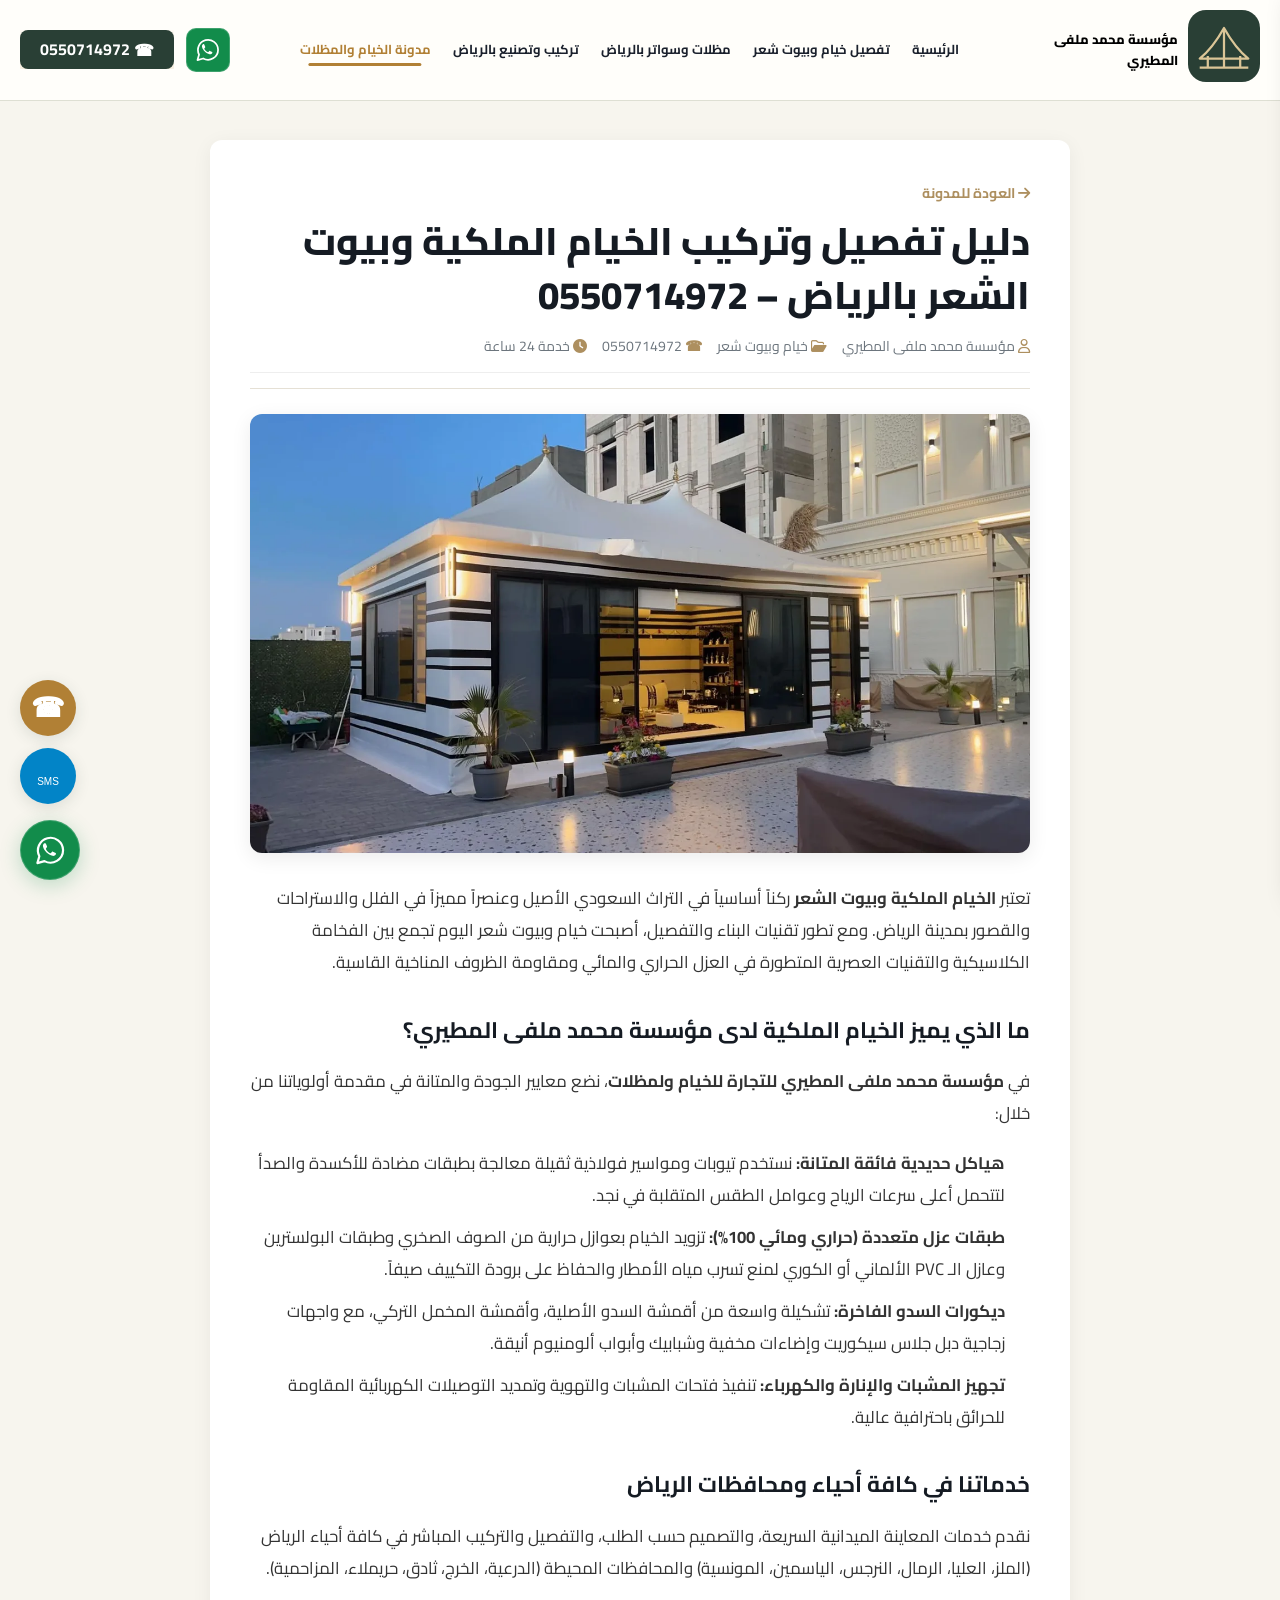
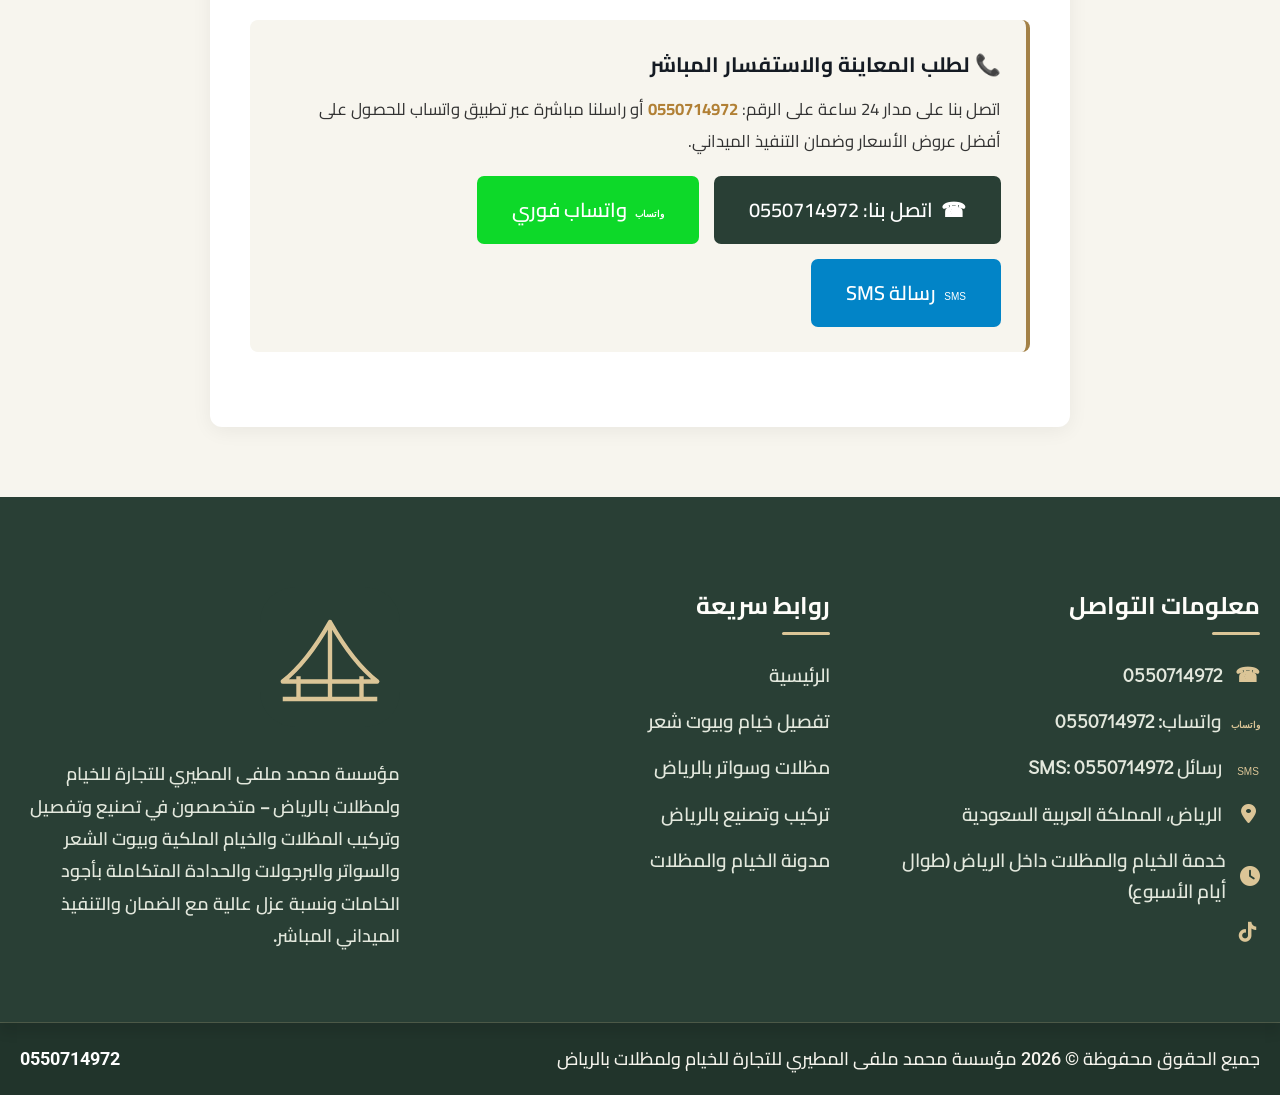
==== blog-details-1.html @ 3ca8d3f5 "Publish redesigned Riyadh tents and awnings website" ====
<!DOCTYPE html>
<html lang="ar" dir="rtl">
<head>
  <meta charset="UTF-8">
  <meta name="viewport" content="width=device-width, initial-scale=1.0">
  <title>دليل تفصيل وتركيب الخيام الملكية وبيوت الشعر بالرياض – 0550714972 – مؤسسة محمد ملفى المطيري</title>
  
  <!-- SEO Meta Tags -->
  <meta name="robots" content="max-image-preview:large, index, follow">
  <meta name="description" content="دليل شامل لتفصيل وتركيب الخيام الملكية وبيوت الشعر بالرياض – 0550714972 – مؤسسة محمد ملفى المطيري. خيام المنازل والفلل والاستراحات بأجود خامات العزل والتنفيذ الميداني مع الضمان.">
  <meta name="keywords" content="تفصيل خيام ملكية الرياض, بيوت شعر بالرياض, خيام منازل وفلل, تركيب خيام الرياض, مؤسسة محمد ملفى المطيري, 0550714972">
  
  <!-- Open Graph -->
  <meta property="og:type" content="article">
  <meta property="og:title" content="دليل تفصيل وتركيب الخيام الملكية وبيوت الشعر بالرياض – 0550714972 – مؤسسة محمد ملفى المطيري">
  <meta property="og:description" content="أحدث تصاميم ومواصفات تفصيل الخيام الملكية وبيوت الشعر التراثية والعصرية بالرياض مع العزل والضمان.">
  <meta property="og:image" content="assets/images/tentImages/image copy.webp">
  
  <!-- Favicon -->
  <link rel="icon" href="assets/images/brand-mark.svg" type="image/svg+xml">
  
  <!-- Stylesheets -->
  <link rel="stylesheet" href="assets/css/style.css">
  <link rel="stylesheet" href="https://cdnjs.cloudflare.com/ajax/libs/font-awesome/6.4.2/css/all.min.css">
  
  <!-- Schema.org BlogPosting -->
  <script type="application/ld+json">
  {
    "@context": "https://schema.org",
    "@type": "BlogPosting",
    "headline": "دليل تفصيل وتركيب الخيام الملكية وبيوت الشعر بالرياض",
    "image": "https://mhn-dedevze.github.io/tent_cousin/assets/images/tentImages/image%20copy.webp",
    "author": {
      "@type": "Organization",
      "name": "مؤسسة محمد ملفى المطيري للتجارة للخيام ولمظلات"
    },
    "publisher": {
      "@type": "Organization",
      "name": "مؤسسة محمد ملفى المطيري للتجارة للخيام ولمظلات",
      "logo": {
        "@type": "ImageObject",
        "url": "https://mhn-dedevze.github.io/tent_cousin/assets/images/brand-mark.svg"
      }
    },
    "description": "دليل شامل لتفصيل وتركيب الخيام الملكية وبيوت الشعر بالرياض مع العزل المائي والحراري وضمان الجودة."
  }
  </script>
  <link rel="stylesheet" href="assets/css/refresh.css?v=footer-contrast-1">
<link rel="stylesheet" href="assets/css/whatsapp.css"></head>
<body>

  <!-- Header -->
  <header class="site-header elementor-element elementor-element-d450217">
    <div class="e-con-boxed">
      <div class="header-inner">
        <div class="elementor-element elementor-element-8672c81 header-logo">
          <div class="elementor-element elementor-element-3f06b0d elementor-widget elementor-widget-image">
            <a href="index.html" aria-label="مؤسسة محمد ملفى المطيري للتجارة للخيام ولمظلات">
              <img src="assets/images/brand-mark.svg" alt="مؤسسة محمد ملفى المطيري للتجارة للخيام ولمظلات" class="brand-logo-img" width="72" height="72" fetchpriority="high">
            </a>
          </div>
        </div>

        <nav class="elementor-element elementor-element-45eab3f header-nav" aria-label="Main Navigation">
          <ul class="nav-menu elementor-nav-menu">
            <li class="nav-item"><a href="index.html" class="elementor-item">الرئيسية</a></li>
            <li class="nav-item"><a href="majalis.html" class="elementor-item">تفصيل خيام وبيوت شعر</a></li>
            <li class="nav-item"><a href="curtains.html" class="elementor-item">مظلات وسواتر بالرياض</a></li>
            <li class="nav-item"><a href="installation.html" class="elementor-item">تركيب وتصنيع بالرياض</a></li>
            <li class="nav-item active"><a href="blog.html" class="elementor-item active">مدونة الخيام والمظلات</a></li>
          </ul>
        </nav>

        <div class="elementor-element elementor-element-feab0bb header-actions"><a class="navbar-whatsapp" href="https://wa.me/966550714972" target="_blank" rel="noopener noreferrer" aria-label="تواصل عبر واتساب" title="واتساب 0550714972"><img src="assets/images/whatsapp.svg" width="28" height="28" alt=""></a>
          <div class="elementor-element elementor-element-6d8615e zoom-pulse-button">
            <a href="tel:0550714972" class="elementor-button header-phone-btn" title="اتصل بنا">
              <span class="elementor-button-icon"><i class="fas fa-phone-alt"></i></span>
              <span class="elementor-button-text">0550714972</span>
            </a>
          </div>
          <button class="mobile-nav-toggle elementor-menu-toggle" aria-label="قائمة التنقل">
            <i class="fas fa-bars"></i>
          </button>
        </div>
      </div>
    </div>
  </header>

  <!-- Mobile Drawer Menu -->
  <div class="mobile-overlay"></div>
  <div class="mobile-drawer-menu">
    <div class="drawer-top">
      <div class="drawer-brand-header">
        <img src="assets/images/brand-mark.svg" alt="مؤسسة محمد ملفى المطيري للتجارة للخيام ولمظلات" class="drawer-logo-img" width="48" height="48" loading="lazy" decoding="async">
        <div class="drawer-brand-info">
          <span class="drawer-brand-title">مؤسسة محمد ملفى المطيري</span>
          <span class="drawer-brand-desc">للخيام والمظلات والسواتر بالرياض</span>
        </div>
      </div>
      <button class="drawer-close-btn" aria-label="إغلاق">&times;</button>
    </div>
    <ul class="mobile-menu-items">
      <li><a href="index.html"><i class="fas fa-home"></i> الرئيسية</a></li>
      <li><a href="majalis.html"><i class="fas fa-campground"></i> تفصيل خيام وبيوت شعر</a></li>
      <li><a href="curtains.html"><i class="fas fa-shield-alt"></i> مظلات وسواتر بالرياض</a></li>
      <li><a href="installation.html"><i class="fas fa-tools"></i> تركيب وتصنيع بالرياض</a></li>
      <li class="active"><a href="blog.html"><i class="fas fa-newspaper"></i> مدونة الخيام والمظلات</a></li>
    </ul>
    <div class="drawer-contact-actions">
      <a href="tel:0550714972" class="elementor-button btn-gold">
        <i class="fas fa-phone-alt"></i> 0550714972
      </a>
      <a href="https://wa.me/966550714972" target="_blank" class="elementor-button btn-green">
        <i class="fab fa-whatsapp"></i> واتساب
      </a>
      <a href="sms:+966550714972" class="elementor-button" style="background:#0284c7; color:#fff; margin-top:8px;">
        <i class="fas fa-sms"></i> رسالة نصية SMS
      </a>
    </div>
  </div>

  <main id="content">
    <article class="section bg-white" style="padding: 40px 0 70px 0;">
      <div class="e-con-boxed">
        <div class="article-container" style="max-width: 860px; margin: 0 auto;">
          
          <header class="article-header" style="margin-bottom: 25px;">
            <div style="margin-bottom: 10px;">
              <a href="blog.html" style="color: #AD8F5F; text-decoration: none; font-weight: 700; font-size: 14px;"><i class="fas fa-arrow-right"></i> العودة للمدونة</a>
            </div>
            <h1 class="article-title" style="font-size: clamp(1.8rem, 3.5vw, 2.4rem); color: #151B23; margin-bottom: 12px; line-height: 1.4;">دليل تفصيل وتركيب الخيام الملكية وبيوت الشعر بالرياض – 0550714972</h1>
            <div class="article-meta" style="color: #6c757d; font-size: 14px; display: flex; flex-wrap: wrap; gap: 15px; border-bottom: 1px solid #eee; padding-bottom: 15px;">
              <span><i class="far fa-user" style="color: #AD8F5F;"></i> مؤسسة محمد ملفى المطيري</span>
              <span><i class="far fa-folder-open" style="color: #AD8F5F;"></i> خيام وبيوت شعر</span>
              <span><i class="fas fa-phone-alt" style="color: #AD8F5F;"></i> <a href="tel:0550714972" style="color: inherit; text-decoration: none;">0550714972</a></span>
              <span><i class="fas fa-clock" style="color: #AD8F5F;"></i> خدمة 24 ساعة</span>
            </div>
          </header>

          <img src="assets/images/tentImages/image copy.webp" alt="تفصيل خيام ملكية وبيوت شعر بالرياض" class="article-featured-img" style="width: 100%; height: auto; max-height: 460px; object-fit: cover; border-radius: 12px; margin-bottom: 30px; box-shadow: 0 5px 20px rgba(0,0,0,0.08);" loading="lazy" decoding="async">

          <div class="article-content" style="font-size: 1.05rem; line-height: 1.9; color: #333;">
            <p>تعتبر <strong>الخيام الملكية وبيوت الشعر</strong> ركناً أساسياً في التراث السعودي الأصيل وعنصراً مميزاً في الفلل والاستراحات والقصور بمدينة الرياض. ومع تطور تقنيات البناء والتفصيل، أصبحت خيام وبيوت شعر اليوم تجمع بين الفخامة الكلاسيكية والتقنيات العصرية المتطورة في العزل الحراري والمائي ومقاومة الظروف المناخية القاسية.</p>

            <h3 style="color: #151B23; font-size: 1.4rem; margin-top: 30px; margin-bottom: 15px; font-weight: 700;">ما الذي يميز الخيام الملكية لدى مؤسسة محمد ملفى المطيري؟</h3>
            <p>في <strong>مؤسسة محمد ملفى المطيري للتجارة للخيام ولمظلات</strong>، نضع معايير الجودة والمتانة في مقدمة أولوياتنا من خلال:</p>
            <ul style="padding-right: 25px; margin-bottom: 25px;">
              <li style="margin-bottom: 10px;"><strong>هياكل حديدية فائقة المتانة:</strong> نستخدم تيوبات ومواسير فولاذية ثقيلة معالجة بطبقات مضادة للأكسدة والصدأ لتتحمل أعلى سرعات الرياح وعوامل الطقس المتقلبة في نجد.</li>
              <li style="margin-bottom: 10px;"><strong>طبقات عزل متعددة (حراري ومائي 100%):</strong> تزويد الخيام بعوازل حرارية من الصوف الصخري وطبقات البولسترين وعازل الـ PVC الألماني أو الكوري لمنع تسرب مياه الأمطار والحفاظ على برودة التكييف صيفاً.</li>
              <li style="margin-bottom: 10px;"><strong>ديكورات السدو الفاخرة:</strong> تشكيلة واسعة من أقمشة السدو الأصلية، وأقمشة المخمل التركي، مع واجهات زجاجية دبل جلاس سيكوريت وإضاءات مخفية وشبابيك وأبواب ألومنيوم أنيقة.</li>
              <li style="margin-bottom: 10px;"><strong>تجهيز المشبات والإنارة والكهرباء:</strong> تنفيذ فتحات المشبات والتهوية وتمديد التوصيلات الكهربائية المقاومة للحرائق باحترافية عالية.</li>
            </ul>

            <h3 style="color: #151B23; font-size: 1.4rem; margin-top: 30px; margin-bottom: 15px; font-weight: 700;">خدماتنا في كافة أحياء ومحافظات الرياض</h3>
            <p>نقدم خدمات المعاينة الميدانية السريعة، والتصميم حسب الطلب، والتفصيل والتركيب المباشر في كافة أحياء الرياض (الملز، العليا، الرمال، النرجس، الياسمين، المونسية) والمحافظات المحيطة (الدرعية، الخرج، ثادق، حريملاء، المزاحمية).</p>

            <!-- CTA Card -->
            <div style="background: var(--color-cream); border-right: 4px solid var(--color-gold); padding: 25px; border-radius: 8px; margin: 35px 0;">
              <h3 style="margin-top: 0; color: #151B23; margin-bottom: 10px; font-size: 1.3rem;">📞 لطلب المعاينة والاستفسار المباشر</h3>
              <p style="margin-bottom: 18px; font-size: 1.05rem;">اتصل بنا على مدار 24 ساعة على الرقم: <strong><a href="tel:0550714972" style="color: #B18035; text-decoration: none;">0550714972</a></strong> أو راسلنا مباشرة عبر تطبيق واتساب للحصول على أفضل عروض الأسعار وضمان التنفيذ الميداني.</p>
              <div class="elementor-buttons-wrap">
                <a href="tel:0550714972" class="elementor-button btn-gold zoom-pulse-button">
                  <i class="fas fa-phone-alt"></i> اتصل بنا: 0550714972
                </a>
                <a href="https://wa.me/966550714972" target="_blank" class="elementor-button btn-green zoom-pulse-button">
                  <i class="fab fa-whatsapp"></i> واتساب فوري
                </a>
                <a href="sms:+966550714972" class="elementor-button" style="background: #0284c7; color: #fff;">
                  <i class="fas fa-sms"></i> رسالة SMS
                </a>
              </div>
            </div>

          </div>

        </div>
      </div>
    </article>
  </main>

  <!-- Footer -->
  <footer class="site-footer elementor-footer">
    <div class="e-con-boxed">
      <div class="footer-3col-inner">
        <div class="footer-col">
          <h3 class="footer-col-title">معلومات التواصل</h3>
          <ul class="footer-icon-list">
            <li class="footer-icon-item">
              <i class="fas fa-phone-alt" style="color: #B18035;"></i>
              <a href="tel:0550714972" style="font-weight: 700; direction: ltr;">0550714972</a>
            </li>
            <li class="footer-icon-item">
              <i class="fab fa-whatsapp" style="color: #0DD929;"></i>
              <a href="https://wa.me/966550714972" target="_blank">واتساب: 0550714972</a>
            </li>
            <li class="footer-icon-item">
              <i class="fas fa-sms" style="color: #0284c7;"></i>
              <a href="sms:+966550714972">رسائل SMS: 0550714972</a>
            </li>
            <li class="footer-icon-item">
              <i class="fas fa-map-marker-alt" style="color: #B18035;"></i>
              <span>الرياض، المملكة العربية السعودية</span>
            </li>
            <li class="footer-icon-item">
              <i class="fas fa-clock" style="color: #B18035;"></i>
              <span>خدمة الخيام والمظلات داخل الرياض (طوال أيام الأسبوع)</span>
            </li>
            <li class="footer-icon-item">
              <i class="fab fa-tiktok" style="color: #FFFFFF;"></i>
              
            </li>
          </ul>
        </div>

        <div class="footer-col">
          <h3 class="footer-col-title">روابط سريعة</h3>
          <ul class="footer-icon-list">
            <li class="footer-icon-item"><a href="index.html">الرئيسية</a></li>
            <li class="footer-icon-item"><a href="majalis.html">تفصيل خيام وبيوت شعر</a></li>
            <li class="footer-icon-item"><a href="curtains.html">مظلات وسواتر بالرياض</a></li>
            <li class="footer-icon-item"><a href="installation.html">تركيب وتصنيع بالرياض</a></li>
            <li class="footer-icon-item"><a href="blog.html">مدونة الخيام والمظلات</a></li>
          </ul>
        </div>

        <div class="footer-col brand-col">
          <div class="footer-logo-box">
            <a href="index.html">
              <img src="assets/images/brand-mark.svg" alt="مؤسسة محمد ملفى المطيري للتجارة للخيام ولمظلات" class="footer-logo-img" width="80" height="80" loading="lazy" decoding="async">
            </a>
          </div>
          <p class="footer-logo-desc">
            مؤسسة محمد ملفى المطيري للتجارة للخيام ولمظلات بالرياض – متخصصون في تصنيع وتفصيل وتركيب المظلات والخيام الملكية وبيوت الشعر والسواتر والبرجولات والحدادة المتكاملة بأجود الخامات ونسبة عزل عالية مع الضمان والتنفيذ الميداني المباشر.
          </p>
        </div>
      </div>
    </div>
  </footer>

  <!-- Gold Sub-Footer Bar -->
  <div class="subfooter-gold-bar">
    <div class="e-con-boxed">
      <div class="subfooter-inner">
        <div>جميع الحقوق محفوظة © 2026 مؤسسة محمد ملفى المطيري للتجارة للخيام ولمظلات بالرياض</div>
        <div><a href="tel:0550714972" style="color: #FFFFFF; font-weight: 700;">0550714972</a></div>
      </div>
    </div>
  </div>

  <!-- Floating Quick Actions -->
  <div class="floating-actions-container">
    
    <a href="tel:0550714972" class="floating-action-btn phone" title="اتصال"><i class="fas fa-phone-alt"></i></a>
    <a href="sms:+966550714972" class="floating-action-btn sms" title="SMS"><i class="fas fa-sms"></i></a>
    
  </div>

  <!-- Main JavaScript -->
  <script src="assets/js/main.js"></script>
<a class="sticky-whatsapp" href="https://wa.me/966550714972" target="_blank" rel="noopener noreferrer" aria-label="تواصل عبر واتساب" title="واتساب 0550714972"><img src="assets/images/whatsapp.svg" width="28" height="28" alt=""></a></body>
</html>
---- assets/css/style.css ----
/* ==========================================================================
   ستائر ومجالس عبدالرحمن - EXACT 1:1 REPLICA OF https://curtainsriyadh.com/
   UNIFIED ELEMENTOR DESIGN SYSTEM & STYLESHEET
   Phone: 0540793568 | WhatsApp: https://wa.me/966540793568
   ========================================================================== */

@import url('https://fonts.googleapis.com/css2?family=Cairo:wght@400;500;600;700;800;900&family=Poppins:wght@400;500;600;700;800&family=Roboto:ital,wght@0,300;0,400;0,500;0,600;0,700;0,900;1,400&family=Roboto+Slab:wght@400;500;600;700&family=Didact+Gothic&family=DM+Sans:wght@500;600;700&display=swap');

:root {
  --color-primary: #151B23;
  --color-dark-navy: #151B23;
  --color-cream: #F6F3EE;
  --color-gold: #AD8F5F;
  --color-gold-btn: #B18035;
  --color-gold-muted: #9E8870;
  --color-whatsapp: #0DD929;
  --color-text-dark: #000000;
  --color-text-body: #2B303A;
  --color-white: #FFFFFF;
  --container-max-width: 1280px;
  --font-main: 'Cairo', 'Roboto', sans-serif;
  --font-heading: 'Cairo', 'Poppins', sans-serif;
}

/* Reset & Base Setup */
*, *::before, *::after {
  box-sizing: border-box;
  margin: 0;
  padding: 0;
}

html {
  scroll-behavior: smooth;
  font-size: 16px;
  -webkit-font-smoothing: antialiased;
  overflow-x: hidden;
}

body {
  font-family: var(--font-main);
  background-color: var(--color-white);
  color: var(--color-text-dark);
  line-height: 1.6;
  direction: rtl;
  text-align: right;
  overflow-x: hidden;
}

img, video {
  max-width: 100%;
  height: auto;
  display: block;
}

a {
  text-decoration: none;
  color: inherit;
  transition: all 0.3s ease;
}

ul, ol {
  list-style: none;
}

button, input, textarea, select {
  font-family: inherit;
  font-size: inherit;
}

/* Container Structure */
.e-con-boxed {
  width: 100%;
  max-width: var(--container-max-width);
  margin-inline: auto;
  padding-inline: 20px;
}

.e-con-inner {
  display: flex;
  width: 100%;
}

/* ==========================================================================
   HEADER & NAVBAR (Exact elementor-element-d450217)
   ========================================================================== */
.site-header,
.elementor-header {
  position: sticky;
  top: 0;
  left: 0;
  right: 0;
  z-index: 1000;
  background-color: #FFFFFF;
  box-shadow: 0px 4px 15px 0px rgba(0, 0, 0, 0.08);
  padding: 10px 0;
  transition: all 0.3s ease;
}

.elementor-element-d450217 .e-con-inner,
.header-inner {
  display: flex;
  align-items: center;
  justify-content: space-between;
  width: 100%;
  gap: 20px;
}

/* Column 1: Logo (elementor-element-8672c81) */
.elementor-element-8672c81,
.header-logo {
  flex: 0 0 auto;
  display: flex;
  align-items: center;
  justify-content: flex-start;
}

.elementor-widget-image a,
.header-logo a {
  display: inline-flex;
  align-items: center;
  justify-content: center;
}

.elementor-widget-image img,
.header-logo img,
.brand-logo-img {
  width: 72px;
  height: 72px;
  max-width: 72px;
  max-height: 72px;
  object-fit: contain;
  border-radius: 50%;
  box-shadow: 0 3px 12px rgba(177, 128, 53, 0.22);
  border: 2px solid #AD8F5F;
  transition: transform 0.3s ease;
}

.header-logo a:hover img,
.elementor-widget-image a:hover img {
  transform: scale(1.05);
}

/* Column 2: Nav Menu (elementor-element-45eab3f) */
.elementor-element-45eab3f,
.header-nav {
  flex: 1 1 auto;
  display: flex;
  justify-content: center;
  align-items: center;
}

.elementor-nav-menu,
.nav-menu {
  display: flex;
  align-items: center;
  justify-content: center;
  gap: 24px;
  list-style: none;
  margin: 0;
  padding: 0;
}

.elementor-item,
.nav-item a {
  font-family: 'Cairo', 'Roboto', sans-serif;
  font-size: 16px;
  font-weight: 700;
  color: #1a202c;
  position: relative;
  padding: 8px 10px;
  display: inline-block;
  white-space: nowrap;
  transition: color 0.25s ease;
  line-height: 1.2;
}

.elementor-item:hover,
.elementor-item.elementor-item-active,
.elementor-item.active,
.nav-item.active a,
.nav-item a:hover {
  color: #B18035;
}

.elementor-item::after,
.nav-item a::after {
  content: '';
  position: absolute;
  bottom: 0px;
  right: 50%;
  transform: translateX(50%);
  width: 0;
  height: 3px;
  background-color: #B18035;
  border-radius: 2px;
  transition: width 0.3s ease;
}

.elementor-item:hover::after,
.elementor-item.elementor-item-active::after,
.elementor-item.active::after,
.nav-item:hover a::after,
.nav-item.active a::after {
  width: 80%;
}

/* Column 3: Button & Toggle (elementor-element-feab0bb) */
.elementor-element-feab0bb,
.header-actions {
  flex: 0 0 auto;
  display: flex;
  justify-content: flex-end;
  align-items: center;
  gap: 12px;
}

.elementor-element-6d8615e .elementor-button,
.header-phone-btn {
  background-color: #B18035;
  font-family: 'Cairo', 'DM Sans', sans-serif;
  font-size: 16px;
  font-weight: 700;
  color: #FFFFFF !important;
  box-shadow: 0px 4px 12px rgba(177, 128, 53, 0.28);
  border-radius: 8px;
  padding: 10px 20px;
  display: inline-flex;
  align-items: center;
  gap: 8px;
  line-height: 1.2;
  border: none;
  cursor: pointer;
  text-decoration: none;
  white-space: nowrap;
  transition: all 0.3s ease;
}

.elementor-element-6d8615e .elementor-button:hover,
.header-phone-btn:hover {
  background-color: #151B23;
  color: #FFFFFF !important;
  transform: translateY(-2px);
  box-shadow: 0px 6px 16px rgba(0, 0, 0, 0.25);
}

.elementor-button-icon {
  display: flex;
  align-items: center;
}

.elementor-button-icon svg,
.elementor-button-icon i {
  width: 16px;
  height: 16px;
  fill: #FFFFFF;
}

.elementor-menu-toggle,
.mobile-nav-toggle {
  display: none;
  background: #B18035;
  border: none;
  color: #FFFFFF;
  font-size: 1.3rem;
  cursor: pointer;
  width: 44px;
  height: 44px;
  border-radius: 6px;
  align-items: center;
  justify-content: center;
  transition: background 0.3s;
}

.elementor-menu-toggle svg {
  width: 24px;
  height: 24px;
  fill: #FFFFFF;
}

.elementor-menu-toggle:hover,
.mobile-nav-toggle:hover {
  background: #151B23;
}

/* Mobile Drawer */
.mobile-overlay {
  position: fixed;
  inset: 0;
  background: rgba(0, 0, 0, 0.65);
  z-index: 1050;
  opacity: 0;
  visibility: hidden;
  backdrop-filter: blur(3px);
  transition: all 0.3s ease;
}

.mobile-overlay.active {
  opacity: 1;
  visibility: visible;
}

.mobile-drawer-menu {
  position: fixed;
  top: 0;
  right: -340px;
  width: 320px;
  max-width: 85vw;
  height: 100vh;
  background: #FFFFFF;
  z-index: 1100;
  padding: 24px 20px;
  display: flex;
  flex-direction: column;
  box-shadow: -5px 0 25px rgba(0,0,0,0.25);
  overflow-y: auto;
  transition: right 0.35s cubic-bezier(0.4, 0, 0.2, 1);
}

.mobile-drawer-menu.active {
  right: 0;
}

.drawer-top {
  display: flex;
  align-items: flex-start;
  justify-content: space-between;
  margin-bottom: 20px;
  padding-bottom: 18px;
  border-bottom: 1px solid #ECEAE4;
}

.drawer-brand-header {
  display: flex;
  align-items: center;
  gap: 12px;
}

.drawer-logo-img {
  width: 60px;
  height: 60px;
  border-radius: 50%;
  border: 2px solid #AD8F5F;
  box-shadow: 0 3px 10px rgba(177, 128, 53, 0.25);
  object-fit: contain;
  flex-shrink: 0;
}

.drawer-brand-info {
  display: flex;
  flex-direction: column;
}

.drawer-brand-title {
  font-size: 1.05rem;
  font-weight: 800;
  color: #151B23;
  line-height: 1.25;
}

.drawer-brand-desc {
  font-size: 0.78rem;
  font-weight: 600;
  color: #B18035;
  margin-top: 2px;
}

.drawer-close-btn {
  background: #F6F3EE;
  border: none;
  width: 34px;
  height: 34px;
  border-radius: 50%;
  font-size: 1.5rem;
  color: #151B23;
  cursor: pointer;
  display: flex;
  align-items: center;
  justify-content: center;
  line-height: 1;
  flex-shrink: 0;
  transition: background 0.2s, color 0.2s;
}

.drawer-close-btn:hover {
  background: #151B23;
  color: #FFFFFF;
}

.mobile-menu-items {
  display: flex;
  flex-direction: column;
  gap: 8px;
  margin-bottom: 25px;
}

.mobile-menu-items li a {
  font-size: 1.05rem;
  font-weight: 700;
  color: #151B23;
  padding: 12px 16px;
  border-radius: 8px;
  display: flex;
  align-items: center;
  gap: 12px;
  transition: all 0.2s ease;
}

.mobile-menu-items li a i {
  color: #B18035;
  font-size: 1.1rem;
  width: 20px;
  text-align: center;
}

.mobile-menu-items li.active a,
.mobile-menu-items li a:hover {
  background-color: #F6F3EE;
  color: #B18035;
}

.mobile-menu-items li.active a i,
.mobile-menu-items li a:hover i {
  color: #B18035;
}

.drawer-contact-actions {
  margin-top: auto;
  padding-top: 15px;
  border-top: 1px solid #ECEAE4;
  display: flex;
  flex-direction: column;
  gap: 10px;
}

.drawer-contact-actions .elementor-button {
  width: 100%;
  padding: 12px;
  font-size: 16px;
  border-radius: 8px;
}

/* ==========================================================================
   BUTTONS & ANIMATIONS (Zoom Pulse & Gold Shine)
   ========================================================================== */
.elementor-button {
  font-family: 'Roboto', 'Cairo', sans-serif;
  font-size: 20px;
  font-weight: 600;
  color: #FFFFFF !important;
  box-shadow: 0px 5px 10px 0px rgba(0, 0, 0, 0.25);
  border-radius: 10px;
  padding: 15px 35px;
  display: inline-flex;
  align-items: center;
  justify-content: center;
  gap: 8px;
  cursor: pointer;
  border: none;
  transition: all 0.3s ease;
  position: relative;
  overflow: hidden;
  text-decoration: none;
}

.btn-gold {
  background-color: #B18035;
}

.btn-gold:hover {
  background-color: #151B23;
  color: #FFFFFF !important;
}

.btn-green {
  background-color: #0DD929;
}

.btn-green:hover {
  background-color: #000000;
  color: #FFFFFF !important;
}

@keyframes zoomPulse {
  0% { transform: scale(1); }
  50% { transform: scale(1.04); }
  100% { transform: scale(1); }
}

@keyframes goldShine {
  0% { left: -80%; }
  100% { left: 180%; }
}

.zoom-pulse-button {
  animation: zoomPulse 1.6s ease-in-out infinite;
  position: relative;
  overflow: hidden;
}

.zoom-pulse-button::before {
  content: "";
  position: absolute;
  top: 0;
  left: -80%;
  width: 35%;
  height: 100%;
  transform: skewX(-25deg);
  background: linear-gradient(
    90deg,
    rgba(255, 255, 255, 0) 0%,
    rgba(255, 236, 170, 0.15) 20%,
    rgba(255, 255, 255, 0.75) 50%,
    rgba(255, 215, 120, 0.25) 80%,
    rgba(255, 255, 255, 0) 100%
  );
  animation: goldShine 3s linear infinite;
  pointer-events: none;
}

/* ==========================================================================
   HERO KEN-BURNS SLIDER (elementor-element-610f7b9)
   ========================================================================== */
.hero-slider-section {
  position: relative;
  width: 100%;
  height: 77vh;
  min-height: 520px;
  overflow: hidden;
  background-color: #000000;
}

.hero-slide {
  position: absolute;
  inset: 0;
  opacity: 0;
  visibility: hidden;
  transition: opacity 1.5s cubic-bezier(0.4, 0, 0.2, 1), visibility 1.5s;
  display: flex;
  align-items: center;
  justify-content: center;
}

.hero-slide.active {
  opacity: 1;
  visibility: visible;
  z-index: 2;
}

.hero-slide-bg {
  position: absolute;
  inset: 0;
  background-size: cover;
  background-position: center center;
  background-repeat: no-repeat;
  transform: scale(1);
  transition: transform 7s ease-out;
}

.hero-slide.active .hero-slide-bg {
  transform: scale(1.12);
}

.hero-overlay {
  position: absolute;
  inset: 0;
  background-color: rgba(0, 0, 0, 0.5);
  z-index: 1;
}

.hero-content-wrap {
  position: relative;
  z-index: 3;
  width: 100%;
  max-width: var(--container-max-width);
  margin-inline: auto;
  padding-inline: 20px;
  display: flex;
  justify-content: flex-end;
}

.hero-slide-contents {
  max-width: 65%;
  text-align: right;
  color: #FFFFFF;
}

.hero-slide-title {
  font-family: 'Roboto', 'Cairo', sans-serif;
  font-size: 46px;
  font-weight: 600;
  line-height: 1.25;
  color: #FFFFFF;
  margin-bottom: 12px;
}

.hero-slide-desc {
  font-family: 'Roboto Slab', 'Cairo', sans-serif;
  font-size: 22px;
  font-weight: 400;
  color: #FFFFFF;
  margin-bottom: 24px;
}

.slider-arrow-btn {
  position: absolute;
  top: 50%;
  transform: translateY(-50%);
  z-index: 10;
  background: rgba(0, 0, 0, 0.35);
  border: none;
  color: #B18035;
  font-size: 1.8rem;
  width: 48px;
  height: 48px;
  border-radius: 50%;
  display: flex;
  align-items: center;
  justify-content: center;
  cursor: pointer;
  transition: all 0.3s;
}

.slider-arrow-btn:hover {
  background: #B18035;
  color: #FFFFFF;
}

.slider-arrow-btn.prev { right: 20px; }
.slider-arrow-btn.next { left: 20px; }

.slider-pagination {
  position: absolute;
  bottom: 25px;
  left: 50%;
  transform: translateX(-50%);
  z-index: 10;
  display: flex;
  gap: 10px;
}

.slider-dot {
  width: 12px;
  height: 12px;
  border-radius: 50%;
  background-color: #FFFFFF;
  cursor: pointer;
  transition: all 0.3s;
}

.slider-dot.active {
  background-color: #B18035;
  width: 28px;
  border-radius: 8px;
}

/* ==========================================================================
   FEATURE ROWS (White & Cream Sections)
   ========================================================================== */
.section-feature-row {
  padding: 70px 0;
  width: 100%;
}

.section-feature-row.bg-white { background-color: #FFFFFF; }
.section-feature-row.bg-cream { background-color: #F6F3EE; }

.section-feature-row .e-con-inner {
  display: flex;
  align-items: center;
  gap: 40px;
}

.section-feature-row.row-reverse .e-con-inner {
  flex-direction: row-reverse;
}

.feature-media-box {
  flex: 0 0 48%;
  min-height: 52vh;
  border-style: solid;
  border-width: 7px;
  border-color: #151B23;
  border-radius: 18px;
  box-shadow: 0px 5px 10px 0px rgba(0, 0, 0, 0.32);
  background-position: center center;
  background-repeat: no-repeat;
  background-size: cover;
}

.border-gold { border-color: #AD8F5F; border-width: 10px; border-radius: 15px; }
.border-gold-muted { border-color: #9E8870; }

.feature-text-box {
  flex: 0 0 48%;
  display: flex;
  flex-direction: column;
  justify-content: center;
}

.feature-text-box h2.elementor-heading-title {
  font-family: 'Poppins', 'Cairo', sans-serif;
  font-size: 39px;
  font-weight: 600;
  color: #000000;
  line-height: 1.3;
  margin-bottom: 8px;
}

.elementor-divider {
  text-align: right;
  padding: 4px 0 12px 0;
}

.elementor-divider-separator {
  display: inline-block;
  width: 18%;
  height: 2px;
  background-color: #151B23;
}

.divider-gold .elementor-divider-separator {
  background-color: #AD8F5F;
}

.feature-text-box .elementor-widget-text-editor p {
  font-family: 'Roboto', 'Cairo', sans-serif;
  font-size: 24px;
  font-weight: 500;
  line-height: 1.4em;
  color: #000000;
  margin-bottom: 25px;
}

.elementor-buttons-wrap {
  display: flex;
  gap: 15px;
  flex-wrap: wrap;
}

/* ==========================================================================
   DARK 3-CARD GRIDS (elementor-element with #151B23)
   ========================================================================== */
.dark-grid-section {
  background-color: #151B23;
  padding: 70px 0;
  width: 100%;
}

.dark-cards-grid {
  display: grid;
  grid-template-columns: repeat(3, 1fr);
  gap: 23px;
  width: 100%;
}

.dark-card-item {
  background-color: #FFFFFF;
  border: 4px solid #F6F3EE;
  border-radius: 3px;
  box-shadow: 0px 5px 10px 0px rgba(0, 0, 0, 0.31);
  display: flex;
  flex-direction: column;
  overflow: hidden;
}

.dark-card-img {
  min-height: 37vh;
  background-position: center center;
  background-repeat: no-repeat;
  background-size: cover;
  border-radius: 10px 10px 0px 0px;
  box-shadow: 0px 0px 10px 0px rgba(0, 0, 0, 0.5);
}

.dark-card-content {
  padding: 16px 14px 20px 14px;
  text-align: right;
}

.dark-card-title {
  font-family: 'Roboto', 'Cairo', sans-serif;
  font-size: 30px;
  font-weight: 600;
  color: #9E8870;
  margin-bottom: 8px;
}

.dark-card-title a {
  color: #9E8870;
}

.dark-card-title a:hover {
  color: #000000;
}

.dark-card-desc {
  font-family: 'Roboto', 'Cairo', sans-serif;
  font-size: 22px;
  font-weight: 500;
  line-height: 1.4em;
  color: #000000;
}

/* ==========================================================================
   CONTACT FORM SECTION (elementor-element-c62f07a)
   ========================================================================== */
.contact-container-box {
  background-color: #F6F3EE;
  padding: 70px 0;
}

.contact-container-box .e-con-inner {
  display: flex;
  align-items: center;
  gap: 48px;
}

.contact-media-box {
  flex: 0 0 49%;
  min-height: 60vh;
  border: 10px solid #151B23;
  border-radius: 25px;
  background-position: center center;
  background-repeat: no-repeat;
  background-size: cover;
  box-shadow: 0px 5px 15px rgba(0,0,0,0.2);
}

.contact-form-wrapper {
  flex: 0 0 48%;
  background: #FFFFFF;
  border: 3px solid #151B23;
  border-radius: 14px;
  padding: 35px 30px;
  box-shadow: 0px 8px 25px rgba(0,0,0,0.08);
}

.form-field-group {
  margin-bottom: 16px;
}

.form-field-group label {
  display: block;
  font-size: 1.05rem;
  font-weight: 600;
  color: #151B23;
  margin-bottom: 6px;
}

.form-control {
  width: 100%;
  padding: 12px 14px;
  background-color: #FFFFFF;
  border: 3px solid #151B23;
  border-radius: 9px;
  font-size: 1.05rem;
  color: #000000;
  outline: none;
  transition: border-color 0.3s;
}

.form-control:focus {
  border-color: #B18035;
}

.btn-submit {
  width: 100%;
  background-color: #151B23;
  color: #FFFFFF;
  border: none;
  padding: 15px;
  border-radius: 9px;
  font-size: 1.2rem;
  font-weight: 700;
  cursor: pointer;
  transition: background 0.3s;
}

.btn-submit:hover {
  background-color: #B18035;
}

/* ==========================================================================
   VIDEOS SECTION (elementor-element-cfe115c & 46816b1)
   ========================================================================== */
.videos-section {
  background-color: #F6F3EE;
  padding: 60px 0 70px 0;
  text-align: center;
}

.videos-main-heading {
  font-family: 'Roboto', 'Cairo', sans-serif;
  font-size: 51px;
  font-weight: 600;
  color: #B18035;
  margin-bottom: 35px;
}

.videos-grid-2col {
  display: grid;
  grid-template-columns: repeat(2, 1fr);
  gap: 30px;
}

.video-box video {
  width: 100%;
  height: 380px;
  object-fit: cover;
  border-radius: 12px;
  box-shadow: 0px 6px 20px rgba(0,0,0,0.15);
  background: #000000;
}

/* ==========================================================================
   GALLERY SECTION ON DARK NAVY (elementor-element-0f7e753)
   ========================================================================== */
.gallery-section-dark {
  background-color: #151B23;
  padding: 70px 0;
}

.gallery-grid-15 {
  display: grid;
  grid-template-columns: repeat(3, 1fr);
  gap: 20px;
}

.gallery-item {
  position: relative;
  overflow: hidden;
  height: 400px;
  border: 5px solid #F6F3EE;
  border-radius: 43px;
  box-shadow: 0 4px 10px rgba(0, 0, 0, 0.2);
  cursor: pointer;
}

.gallery-item img {
  width: 100%;
  height: 100%;
  object-fit: cover;
  transition: transform 0.5s ease;
}

.gallery-item:hover img {
  transform: scale(1.08);
}

.gallery-item-hover-icon {
  position: absolute;
  inset: 0;
  background: rgba(0, 0, 0, 0.45);
  display: flex;
  align-items: center;
  justify-content: center;
  opacity: 0;
  transition: opacity 0.3s ease;
  color: #FFFFFF;
  font-size: 2.2rem;
}

.gallery-item:hover .gallery-item-hover-icon {
  opacity: 1;
}

/* ==========================================================================
   BLOG ARCHIVE & CARDS (elementor-element-e9cdcc5)
   ========================================================================== */
.blog-posts-section {
  padding: 70px 0;
  background-color: #FFFFFF;
}

.blog-cards-grid {
  display: flex;
  flex-direction: column;
  gap: 30px;
}

.blog-post-card {
  display: flex;
  background: #FFFFFF;
  border: 1px solid #ECEAE4;
  border-radius: 10px;
  overflow: hidden;
  box-shadow: 0 4px 15px rgba(0,0,0,0.06);
}

.blog-post-card img {
  width: 45%;
  min-height: 280px;
  object-fit: cover;
}

.blog-post-content {
  width: 55%;
  padding: 30px;
  display: flex;
  flex-direction: column;
  justify-content: center;
  text-align: right;
}

.blog-post-title {
  font-size: 1.6rem;
  font-weight: 700;
  color: #000000;
  margin-bottom: 12px;
}

.blog-post-title a:hover {
  color: #B18035;
}

.blog-post-excerpt {
  font-size: 1.05rem;
  line-height: 1.8;
  color: #555555;
}

/* ==========================================================================
   SINGLE ARTICLE VIEW & BREADCRUMBS
   ========================================================================== */
.breadcrumbs {
  background-color: #F6F3EE;
  padding: 16px 0;
  border-bottom: 1px solid #E5E0D5;
}

.breadcrumbs-list {
  display: flex;
  align-items: center;
  gap: 8px;
  font-size: 0.95rem;
}

.breadcrumbs-item a {
  color: #151B23;
  font-weight: 600;
}

.breadcrumbs-item a:hover {
  color: #B18035;
}

.article-container {
  max-width: 900px;
  margin: 0 auto;
  background: #FFFFFF;
  padding: 40px;
  border-radius: 12px;
  box-shadow: 0 4px 20px rgba(0,0,0,0.06);
}

.article-header {
  margin-bottom: 25px;
  padding-bottom: 15px;
  border-bottom: 1px solid #E5E0D5;
}

.article-title {
  font-size: 2.2rem;
  font-weight: 800;
  color: #151B23;
  margin-bottom: 10px;
}

.article-meta {
  display: flex;
  gap: 18px;
  font-size: 0.95rem;
  color: #777;
}

.article-featured-img {
  width: 100%;
  max-height: 460px;
  object-fit: cover;
  border-radius: 8px;
  margin-bottom: 25px;
}

.article-content {
  font-size: 1.15rem;
  line-height: 1.9;
  color: #2D3748;
}

.article-content p {
  margin-bottom: 18px;
}

/* ==========================================================================
   FOOTER (Container a24b7ce & 33a3879)
   ========================================================================== */
.site-footer,
.elementor-footer,
.elementor-footer-main,
.elementor-element-a24b7ce {
  background-color: #FFFFFF !important;
  box-shadow: 0px 12px 10px 0px rgba(0, 0, 0, 0.08);
  padding: 90px 0 70px 0 !important;
  position: relative;
  width: 100%;
}

.footer-3col-inner {
  display: flex;
  justify-content: space-between;
  align-items: flex-start;
  gap: 50px;
  width: 100%;
}

.footer-col {
  flex: 1 1 30%;
  display: flex;
  flex-direction: column;
}

.footer-col-title {
  font-family: 'Cairo', 'Poppins', sans-serif;
  font-size: 24px;
  font-weight: 700;
  color: #000000;
  margin-bottom: 24px;
  position: relative;
  padding-bottom: 10px;
}

.footer-col-title::after {
  content: '';
  position: absolute;
  bottom: 0;
  right: 0;
  width: 48px;
  height: 3px;
  background-color: #B18035;
  border-radius: 2px;
}

.footer-icon-list {
  display: flex;
  flex-direction: column;
  gap: 16px;
}

.footer-icon-item {
  display: flex;
  align-items: center;
  gap: 14px;
  font-family: 'Didact Gothic', 'Cairo', sans-serif;
  font-size: 19px;
  font-weight: 600;
  color: #000000;
}

.footer-icon-item i {
  color: #B18035;
  font-size: 1.25rem;
  width: 24px;
  text-align: center;
}

.footer-icon-item a {
  color: #000000;
  transition: color 0.3s;
}

.footer-icon-item a:hover {
  color: #B18035;
}

.footer-logo-box {
  margin-bottom: 22px;
}

.footer-logo-img {
  width: 140px;
  height: 140px;
  max-width: 150px;
  max-height: 150px;
  object-fit: contain;
  border-radius: 50%;
  border: 3px solid #AD8F5F;
  box-shadow: 0 4px 15px rgba(177, 128, 53, 0.28);
  transition: transform 0.3s ease;
}

.footer-logo-box a:hover .footer-logo-img {
  transform: scale(1.05);
}

.footer-logo-desc {
  font-family: 'Didact Gothic', 'Cairo', sans-serif;
  font-size: 18px;
  font-weight: 600;
  color: #2B303A;
  line-height: 1.8;
  margin-top: 8px;
}

/* Gold Sub-Footer Bar (33a3879) */
.subfooter-gold-bar {
  background-color: #B18035;
  padding: 22px 0;
  color: #FFFFFF;
}

.subfooter-inner {
  display: flex;
  justify-content: space-between;
  align-items: center;
  font-family: 'Roboto', 'Cairo', sans-serif;
  font-size: 18px;
  font-weight: 500;
}

/* ==========================================================================
   FLOATING QUICK ACTIONS & LIGHTBOX MODAL
   ========================================================================== */
.floating-actions-container {
  position: fixed;
  bottom: 25px;
  left: 20px;
  display: flex;
  flex-direction: column;
  gap: 12px;
  z-index: 999;
}

.floating-action-btn {
  width: 56px;
  height: 56px;
  border-radius: 50%;
  display: flex;
  align-items: center;
  justify-content: center;
  color: #FFFFFF !important;
  font-size: 1.7rem;
  box-shadow: 0 6px 20px rgba(0, 0, 0, 0.28);
  transition: transform 0.25s ease;
}

.floating-action-btn:hover {
  transform: scale(1.1);
}

.floating-action-btn.whatsapp { background-color: #0DD929; }
.floating-action-btn.phone { background-color: #B18035; }

.lightbox-preview-modal {
  display: none;
  position: fixed;
  inset: 0;
  background: rgba(0, 0, 0, 0.92);
  z-index: 2000;
  align-items: center;
  justify-content: center;
  padding: 20px;
}

.lightbox-preview-modal.active {
  display: flex;
}

.lightbox-preview-modal img {
  max-width: 92vw;
  max-height: 86vh;
  object-fit: contain;
  border-radius: 8px;
  box-shadow: 0 10px 40px rgba(0, 0, 0, 0.5);
  animation: modalZoomIn 0.35s cubic-bezier(0.34, 1.56, 0.64, 1);
}

@keyframes modalZoomIn {
  from {
    transform: scale(0.8);
    opacity: 0;
  }
  to {
    transform: scale(1);
    opacity: 1;
  }
}

.lightbox-close-icon {
  position: absolute;
  top: 20px;
  right: 25px;
  font-size: 2.4rem;
  color: #FFFFFF;
  cursor: pointer;
  transition: transform 0.25s ease, color 0.25s ease;
}

.lightbox-close-icon:hover {
  transform: scale(1.2) rotate(90deg);
  color: #B18035;
}

/* ==========================================================================
   ADVANCED MULTI-TYPE ANIMATIONS SUITE (Images & Typography)
   ========================================================================== */

/* --- 1. Base Reveal Utility --- */
.reveal-on-scroll {
  opacity: 0;
  will-change: opacity, transform, filter;
}

/* --- 2. Image Animation Types --- */

/* Type A: Fade Up with Micro-Scale */
.anim-fade-up {
  opacity: 0;
  transform: translateY(35px) scale(0.96);
  transition: opacity 0.85s cubic-bezier(0.16, 1, 0.3, 1),
              transform 0.85s cubic-bezier(0.16, 1, 0.3, 1),
              box-shadow 0.5s ease;
}
.anim-fade-up.revealed {
  opacity: 1;
  transform: translateY(0) scale(1);
}

/* Type B: Slide & Fade from Right (RTL Inflow) */
.anim-fade-right {
  opacity: 0;
  transform: translateX(40px) scale(0.97);
  transition: opacity 0.9s cubic-bezier(0.16, 1, 0.3, 1),
              transform 0.9s cubic-bezier(0.16, 1, 0.3, 1),
              box-shadow 0.5s ease;
}
.anim-fade-right.revealed {
  opacity: 1;
  transform: translateX(0) scale(1);
}

/* Type C: Slide & Fade from Left */
.anim-fade-left {
  opacity: 0;
  transform: translateX(-40px) scale(0.97);
  transition: opacity 0.9s cubic-bezier(0.16, 1, 0.3, 1),
              transform 0.9s cubic-bezier(0.16, 1, 0.3, 1),
              box-shadow 0.5s ease;
}
.anim-fade-left.revealed {
  opacity: 1;
  transform: translateX(0) scale(1);
}

/* Type D: 3D Perspective Tilt & Zoom */
.anim-zoom-3d {
  opacity: 0;
  transform: perspective(1000px) rotateX(12deg) scale(0.92);
  transition: opacity 0.85s cubic-bezier(0.16, 1, 0.3, 1),
              transform 0.85s cubic-bezier(0.16, 1, 0.3, 1),
              box-shadow 0.5s ease,
              border-color 0.4s ease;
}
.anim-zoom-3d.revealed {
  opacity: 1;
  transform: perspective(1000px) rotateX(0deg) scale(1);
}

/* Type E: Golden Halo Pulse Glow (Logos & Badges) */
@keyframes goldHaloPulse {
  0%, 100% {
    box-shadow: 0 0 0 0 rgba(177, 128, 53, 0.4);
  }
  50% {
    box-shadow: 0 0 25px 8px rgba(177, 128, 53, 0.3);
  }
}

.anim-halo-pulse {
  animation: goldHaloPulse 4.5s infinite ease-in-out;
}

/* --- 3. Text Animation Types --- */

/* Text Type 1: Title Focus & Unfurl (Blur to Crisp Heading) */
.anim-text-reveal {
  opacity: 0;
  transform: translateY(22px);
  filter: blur(6px);
  transition: opacity 0.8s cubic-bezier(0.16, 1, 0.3, 1),
              transform 0.8s cubic-bezier(0.16, 1, 0.3, 1),
              filter 0.8s cubic-bezier(0.16, 1, 0.3, 1);
  will-change: opacity, transform, filter;
}
.anim-text-reveal.revealed {
  opacity: 1;
  transform: translateY(0);
  filter: blur(0);
}

/* Text Type 2: Paragraph & Subtitle Smooth Slide Up */
.anim-text-fade-up {
  opacity: 0;
  transform: translateY(18px);
  transition: opacity 0.75s cubic-bezier(0.16, 1, 0.3, 1),
              transform 0.75s cubic-bezier(0.16, 1, 0.3, 1);
  will-change: opacity, transform;
}
.anim-text-fade-up.revealed {
  opacity: 1;
  transform: translateY(0);
}

/* Text Type 3: Dynamic Expanding Section Divider */
.anim-divider-expand .elementor-divider-separator {
  width: 0% !important;
  transition: width 0.9s cubic-bezier(0.16, 1, 0.3, 1) 0.15s;
}
.anim-divider-expand.revealed .elementor-divider-separator {
  width: 25% !important;
}

/* Text Type 4: Metallic Gold Text Shimmer */
@keyframes goldTextShimmer {
  0% { background-position: -200% 0; }
  100% { background-position: 200% 0; }
}

.anim-gold-shimmer {
  background: linear-gradient(
    90deg,
    #B18035 0%,
    #FFE5A3 25%,
    #B18035 50%,
    #D4AF37 75%,
    #B18035 100%
  );
  background-size: 200% auto;
  color: transparent !important;
  -webkit-background-clip: text;
  background-clip: text;
  animation: goldTextShimmer 6s linear infinite;
  display: inline-block;
}

/* Text Type 5: Soft Micro-Bounce on Icons */
@keyframes iconBounceSoft {
  0%, 100% { transform: translateY(0) scale(1); }
  50% { transform: translateY(-4px) scale(1.1); }
}

.footer-icon-item:hover i,
.mobile-menu-items li a:hover i,
.elementor-button:hover i {
  animation: iconBounceSoft 0.75s ease infinite;
}

/* --- 4. Interactive Micro-Interactions & Hover Animations --- */

/* Feature & Contact Media Box Hover */
.feature-media-box,
.contact-media-box {
  position: relative;
  overflow: hidden;
  transition: transform 0.5s cubic-bezier(0.2, 0.8, 0.2, 1),
              box-shadow 0.5s cubic-bezier(0.2, 0.8, 0.2, 1),
              border-color 0.4s ease;
  will-change: transform, box-shadow;
}

.feature-media-box:hover {
  transform: translateY(-8px) scale(1.02) perspective(1000px) rotateX(1.5deg);
  box-shadow: 0px 18px 36px 0px rgba(0, 0, 0, 0.45);
}

.contact-media-box:hover {
  transform: translateY(-8px) scale(1.02) perspective(1000px) rotateX(1.5deg);
  box-shadow: 0px 18px 36px 0px rgba(0, 0, 0, 0.45);
}

/* Shimmer Light Beam Sweep on Hover */
.feature-media-box::before,
.contact-media-box::before,
.gallery-item::before {
  content: '';
  position: absolute;
  top: 0;
  left: -130%;
  width: 60%;
  height: 100%;
  background: linear-gradient(
    90deg,
    rgba(255, 255, 255, 0) 0%,
    rgba(255, 255, 255, 0.32) 50%,
    rgba(255, 255, 255, 0) 100%
  );
  transform: skewX(-25deg);
  z-index: 4;
  pointer-events: none;
  transition: left 0.85s ease;
}

.feature-media-box:hover::before,
.contact-media-box:hover::before,
.gallery-item:hover::before {
  left: 160%;
}

/* Dark Card Items & Images */
.dark-card-item {
  transition: transform 0.45s cubic-bezier(0.2, 0.8, 0.2, 1),
              box-shadow 0.45s cubic-bezier(0.2, 0.8, 0.2, 1),
              border-color 0.4s ease;
  will-change: transform, box-shadow;
}

.dark-card-item:hover {
  transform: translateY(-9px) scale(1.015);
  box-shadow: 0px 16px 32px 0px rgba(0, 0, 0, 0.52);
  border-color: #AD8F5F;
}

.dark-card-img {
  transition: transform 0.65s cubic-bezier(0.2, 0.8, 0.2, 1),
              filter 0.45s ease;
}

.dark-card-item:hover .dark-card-img {
  transform: scale(1.07);
  filter: brightness(1.08) contrast(1.02);
}

/* Gallery 15-Grid Items & Zoom */
.gallery-item {
  position: relative;
  overflow: hidden;
  transition: transform 0.45s cubic-bezier(0.2, 0.8, 0.2, 1),
              box-shadow 0.45s cubic-bezier(0.2, 0.8, 0.2, 1),
              border-color 0.4s ease;
  will-change: transform, box-shadow;
}

.gallery-item:hover {
  transform: translateY(-6px) scale(1.01);
  box-shadow: 0 14px 30px rgba(0, 0, 0, 0.42);
  border-color: #AD8F5F;
}

.gallery-item img {
  transition: transform 0.7s cubic-bezier(0.2, 0.8, 0.2, 1),
              filter 0.5s ease;
  will-change: transform;
}

.gallery-item:hover img {
  transform: scale(1.12);
  filter: brightness(1.08) contrast(1.02);
}

.gallery-item-hover-icon i {
  transition: transform 0.4s cubic-bezier(0.34, 1.56, 0.64, 1);
  transform: scale(0.8) rotate(-15deg);
}

.gallery-item:hover .gallery-item-hover-icon i {
  transform: scale(1.18) rotate(0deg);
}

/* Blog Post Cards & Images */
.blog-post-card {
  transition: transform 0.4s cubic-bezier(0.2, 0.8, 0.2, 1),
              box-shadow 0.4s cubic-bezier(0.2, 0.8, 0.2, 1),
              border-color 0.35s ease;
  will-change: transform, box-shadow;
}

.blog-post-card:hover {
  transform: translateY(-6px);
  box-shadow: 0 14px 30px rgba(0, 0, 0, 0.12);
  border-color: #AD8F5F;
}

.blog-post-card img {
  transition: transform 0.65s cubic-bezier(0.2, 0.8, 0.2, 1),
              filter 0.45s ease;
}

.blog-post-card:hover img {
  transform: scale(1.06);
}

/* Article Featured & Content Images */
.article-featured-img,
.content-media-box img {
  transition: transform 0.55s cubic-bezier(0.2, 0.8, 0.2, 1),
              box-shadow 0.5s ease,
              filter 0.4s ease;
}

.article-featured-img:hover,
.content-media-box img:hover {
  transform: scale(1.025);
  box-shadow: 0 14px 32px rgba(0, 0, 0, 0.18);
}

/* Logos Ambient Animations */
@keyframes ambientEmblemFloat {
  0%, 100% { transform: translateY(0); }
  50% { transform: translateY(-5px); }
}

.footer-logo-img {
  animation: ambientEmblemFloat 5s ease-in-out infinite, goldHaloPulse 6s ease-in-out infinite;
  transition: transform 0.4s cubic-bezier(0.34, 1.56, 0.64, 1),
              box-shadow 0.4s ease;
}

.footer-logo-box:hover .footer-logo-img {
  animation-play-state: paused;
  transform: scale(1.08) rotate(1.5deg);
  box-shadow: 0 6px 20px rgba(177, 128, 53, 0.45);
}

.brand-logo-img {
  transition: transform 0.35s cubic-bezier(0.34, 1.56, 0.64, 1),
              filter 0.35s ease;
}

.brand-logo-img:hover {
  transform: scale(1.06);
  filter: drop-shadow(0 4px 12px rgba(177, 128, 53, 0.35));
}

/* ==========================================================================
   WADHA AL-SUBAIE ADDED STYLES: AREAS, 24/7 HOURS, MAP, TIKTOK, BADGES
   ========================================================================== */

/* 24/7 Hours Badge */
.hours-badge-247 {
  display: inline-flex;
  align-items: center;
  gap: 8px;
  background: linear-gradient(135deg, #10B981 0%, #059669 100%);
  color: #FFFFFF;
  padding: 6px 14px;
  border-radius: 30px;
  font-size: 0.95rem;
  font-weight: 700;
  box-shadow: 0 4px 12px rgba(16, 185, 129, 0.35);
  animation: pulseGreen 2.5s infinite;
}

@keyframes pulseGreen {
  0%, 100% { box-shadow: 0 0 0 0 rgba(16, 185, 129, 0.5); }
  50% { box-shadow: 0 0 0 10px rgba(16, 185, 129, 0); }
}

/* Service Areas Section */
.service-areas-section {
  padding: 65px 0;
  background: #F8F9FA;
  border-top: 1px solid #EAEAEA;
  border-bottom: 1px solid #EAEAEA;
}

.areas-header-box {
  text-align: center;
  max-width: 800px;
  margin: 0 auto 35px auto;
}

.areas-main-title {
  font-size: 32px;
  font-weight: 800;
  color: #151B23;
  margin-bottom: 12px;
}

.areas-subtitle {
  font-size: 16.5px;
  color: #555;
  line-height: 1.7;
}

.areas-grid {
  display: grid;
  grid-template-columns: repeat(auto-fill, minmax(180px, 1fr));
  gap: 15px;
  margin-bottom: 25px;
}

.area-pill-card {
  background: #FFFFFF;
  border: 1px solid #E5E7EB;
  border-radius: 12px;
  padding: 14px 16px;
  display: flex;
  align-items: center;
  gap: 12px;
  transition: all 0.3s ease;
  box-shadow: 0 2px 6px rgba(0,0,0,0.03);
}

.area-pill-card:hover {
  transform: translateY(-3px);
  border-color: #AD8F5F;
  box-shadow: 0 6px 18px rgba(173, 143, 95, 0.16);
}

.area-pill-icon {
  width: 36px;
  height: 36px;
  border-radius: 50%;
  background: rgba(173, 143, 95, 0.12);
  color: #AD8F5F;
  display: flex;
  align-items: center;
  justify-content: center;
  font-size: 1.05rem;
  flex-shrink: 0;
}

.area-pill-text {
  display: flex;
  flex-direction: column;
}

.area-pill-name {
  font-size: 15px;
  font-weight: 700;
  color: #151B23;
}

.area-pill-region {
  font-size: 12.5px;
  color: #777;
}

/* Feature Guarantees Bar */
.guarantee-badges-bar {
  display: grid;
  grid-template-columns: repeat(auto-fit, minmax(220px, 1fr));
  gap: 18px;
  margin: 25px 0 15px 0;
}

.guarantee-badge-item {
  background: #FFFFFF;
  border: 1px solid #ECECEC;
  border-radius: 12px;
  padding: 18px;
  text-align: center;
  box-shadow: 0 3px 12px rgba(0,0,0,0.04);
  transition: transform 0.3s ease;
}

.guarantee-badge-item:hover {
  transform: translateY(-3px);
  border-color: #AD8F5F;
}

.guarantee-badge-icon {
  font-size: 28px;
  color: #B18035;
  margin-bottom: 10px;
}

.guarantee-badge-title {
  font-size: 17px;
  font-weight: 700;
  color: #151B23;
  margin-bottom: 5px;
}

.guarantee-badge-desc {
  font-size: 13.5px;
  color: #666;
}

/* Google Map Embed Box */
.map-section-box {
  padding: 55px 0;
  background: #FFFFFF;
}

.map-embed-wrapper {
  position: relative;
  width: 100%;
  height: 380px;
  border-radius: 14px;
  overflow: hidden;
  box-shadow: 0 6px 25px rgba(0,0,0,0.08);
  border: 1px solid #E5E7EB;
}

.map-embed-wrapper iframe {
  width: 100%;
  height: 100%;
  border: 0;
}

/* TikTok Button & Social Links */
.social-tiktok-btn {
  display: inline-flex;
  align-items: center;
  gap: 8px;
  background: #000000;
  color: #FFFFFF !important;
  padding: 9px 18px;
  border-radius: 30px;
  font-weight: 700;
  font-size: 14.5px;
  border: 1px solid rgba(255, 255, 255, 0.2);
  transition: all 0.3s ease;
}

.social-tiktok-btn:hover {
  background: #FE2C55;
  transform: translateY(-2px);
  box-shadow: 0 6px 18px rgba(254, 44, 85, 0.35);
}

.floating-action-btn.sms {
  background-color: #0284C7;
}

.floating-action-btn.tiktok {
  background-color: #000000;
}

/* ==========================================================================
   RESPONSIVE MEDIA QUERIES (Mobile, Tablet & Desktop Adaptations)
   ========================================================================== */
@media (max-width: 1200px) and (min-width: 861px) {
  .nav-menu, .elementor-nav-menu { gap: 16px; }
  .elementor-item, .nav-item a { font-size: 15px; padding: 6px 8px; }
  .brand-logo-img { width: 64px; height: 64px; max-width: 64px; max-height: 64px; }
  .header-phone-btn { padding: 9px 16px; font-size: 15px; }
}

@media (max-width: 1024px) {
  .hero-slide-contents { max-width: 85%; }
  .dark-cards-grid { grid-template-columns: repeat(2, 1fr); }
  .gallery-grid-15 { grid-template-columns: repeat(3, 1fr); }
  .site-footer, .elementor-footer, .elementor-footer-main { padding: 60px 0 45px 0 !important; }
  .footer-3col-inner { flex-wrap: wrap; gap: 30px; }
  .footer-col { flex: 0 0 100%; margin-bottom: 20px; }
}

@media (max-width: 1024px) and (min-width: 861px) {
  .nav-menu, .elementor-nav-menu { gap: 10px; }
  .elementor-item, .nav-item a { font-size: 14px; padding: 6px 5px; }
  .brand-logo-img { width: 58px; height: 58px; max-width: 58px; max-height: 58px; }
  .header-phone-btn { padding: 8px 12px; font-size: 14px; }
}

@media (max-width: 860px) {
  .site-header, .elementor-header { padding: 6px 0 !important; }
  .header-inner { min-height: 52px; }
  .elementor-element-45eab3f,
  .header-nav { display: none !important; }
  .elementor-menu-toggle,
  .mobile-nav-toggle { 
    display: flex !important; 
    width: 42px !important; 
    height: 42px !important; 
    min-width: 42px !important; 
    border-radius: 50% !important; 
    align-items: center; 
    justify-content: center;
    background: #151B23;
    color: #FFFFFF;
    border: none;
    font-size: 18px;
    cursor: pointer;
  }
  
  .elementor-element-8672c81,
  .header-logo { flex: 0 0 auto; }
  
  .elementor-element-feab0bb,
  .header-actions { flex: 0 0 auto; gap: 10px; display: flex; align-items: center; }
  
  .brand-logo-img { width: 50px !important; height: 50px !important; max-width: 50px !important; max-height: 50px !important; }
  
  .header-phone-btn span.elementor-button-text,
  .elementor-button-text { display: none !important; }
  .elementor-element-6d8615e .elementor-button,
  .header-phone-btn {
    padding: 0 !important;
    border-radius: 50% !important;
    width: 42px !important;
    height: 42px !important;
    min-width: 42px !important;
    display: flex !important;
    align-items: center !important;
    justify-content: center !important;
    font-size: 17px !important;
    background: #B18035;
    color: #FFFFFF !important;
  }
  
  .site-footer, .elementor-footer, .elementor-footer-main { padding: 45px 0 30px 0 !important; }
  .footer-3col-inner {
    flex-direction: column !important;
    align-items: center !important;
    text-align: center !important;
    gap: 28px !important;
  }
  .footer-col {
    flex: 0 0 100% !important;
    width: 100% !important;
    align-items: center !important;
    text-align: center !important;
    margin-bottom: 0 !important;
  }
  .footer-logo-box {
    display: flex !important;
    flex-direction: column !important;
    align-items: center !important;
    margin-bottom: 12px !important;
  }
  .footer-logo-img {
    width: 85px !important;
    height: 85px !important;
    margin: 0 auto 10px auto !important;
  }
  .footer-logo-desc {
    text-align: center !important;
    max-width: 420px !important;
    margin: 0 auto !important;
    font-size: 15px !important;
    line-height: 1.7 !important;
  }
  .footer-col-title {
    text-align: center !important;
    font-size: 20px !important;
    margin-bottom: 16px !important;
    width: 100% !important;
  }
  .footer-col-title::after {
    right: 50% !important;
    transform: translateX(50%) !important;
  }
  .footer-icon-list {
    align-items: center !important;
    gap: 12px !important;
    width: 100% !important;
  }
  .footer-icon-item {
    justify-content: center !important;
    font-size: 15px !important;
    text-align: center !important;
  }
  
  .section-feature-row .e-con-inner,
  .section-feature-row.row-reverse .e-con-inner,
  .contact-container-box .e-con-inner {
    flex-direction: column !important;
  }
  .feature-media-box, .feature-text-box,
  .contact-media-box, .contact-form-wrapper {
    flex: 0 0 100% !important;
    width: 100% !important;
  }
  .feature-media-box { min-height: 260px !important; height: 260px !important; border-radius: 12px !important; margin-bottom: 18px !important; }
  .contact-media-box { min-height: 220px !important; height: 220px !important; border-radius: 12px !important; margin-bottom: 18px !important; }
  .videos-grid-2col { grid-template-columns: 1fr !important; gap: 20px !important; }
  .video-box video { height: 260px !important; }
  .blog-post-card { flex-direction: column !important; }
  .blog-post-card img, .blog-post-content { width: 100% !important; }
}

/* Mobile Devices (max-width: 768px) */
@media (max-width: 768px) {
  .hero-slider-section {
    height: auto !important;
    min-height: 480px !important;
    display: flex !important;
    align-items: center !important;
    padding: 35px 0 50px 0 !important;
  }
  .hero-slide {
    display: flex !important;
    align-items: center !important;
  }
  .hero-content-wrap {
    justify-content: center !important;
    padding-inline: 16px !important;
  }
  .hero-slide-contents {
    max-width: 100% !important;
    text-align: center !important;
    padding: 0 !important;
  }
  .hero-slide-title {
    font-size: clamp(1.3rem, 5.2vw, 1.85rem) !important;
    line-height: 1.35 !important;
    margin-bottom: 12px !important;
    text-align: center !important;
  }
  .hero-slide-desc {
    font-size: clamp(0.9rem, 3.8vw, 1.05rem) !important;
    line-height: 1.6 !important;
    margin-bottom: 20px !important;
    text-align: center !important;
  }
  .elementor-buttons-wrap {
    justify-content: center !important;
    flex-wrap: wrap !important;
    gap: 10px !important;
  }
  .elementor-buttons-wrap .elementor-button {
    font-size: 14.5px !important;
    padding: 10px 18px !important;
  }
  .slider-arrow-btn {
    display: none !important;
  }
  .slider-pagination {
    bottom: 12px !important;
  }
  
  .dark-cards-grid { 
    grid-template-columns: 1fr !important; 
    gap: 18px !important;
  }
  .dark-card-img { 
    height: 200px !important; 
  }
  
  .gallery-grid-15 {
    grid-template-columns: repeat(2, 1fr) !important;
    gap: 10px !important;
  }
  .gallery-item {
    height: 160px !important;
    border-radius: 10px !important;
  }
  
  .guarantee-badges-bar {
    grid-template-columns: repeat(2, 1fr) !important;
    gap: 12px !important;
  }
  .guarantee-badge-item {
    padding: 15px 10px !important;
  }
  .guarantee-badge-title {
    font-size: 15px !important;
  }
  .guarantee-badge-desc {
    font-size: 12.5px !important;
  }
  
  .areas-grid {
    grid-template-columns: repeat(2, 1fr) !important;
    gap: 10px !important;
  }
  .area-pill-card {
    padding: 10px 12px !important;
    gap: 8px !important;
  }
  .area-pill-icon {
    width: 32px !important;
    height: 32px !important;
    font-size: 0.95rem !important;
  }
  .area-pill-name {
    font-size: 14px !important;
  }
  .area-pill-region {
    font-size: 11.5px !important;
  }

  .floating-actions-container {
    bottom: 16px !important;
    left: 14px !important;
    gap: 9px !important;
  }
  .floating-action-btn {
    width: 46px !important;
    height: 46px !important;
    font-size: 1.3rem !important;
  }
  
  .mobile-drawer-menu {
    width: min(85vw, 320px) !important;
    max-height: 100vh !important;
    overflow-y: auto !important;
    -webkit-overflow-scrolling: touch !important;
  }
  
  .map-embed-wrapper {
    height: 280px !important;
  }
}

/* Small Mobile Phones (max-width: 480px) */
@media (max-width: 480px) {
  .e-con-boxed { padding-inline: 14px !important; }
  .brand-logo-img { width: 44px !important; height: 44px !important; max-width: 44px !important; max-height: 44px !important; }
  .header-phone-btn, .mobile-nav-toggle {
    width: 38px !important;
    height: 38px !important;
    min-width: 38px !important;
    font-size: 15px !important;
  }
  .elementor-heading-title {
    font-size: clamp(1.25rem, 5vw, 1.6rem) !important;
    line-height: 1.35 !important;
  }
  .elementor-widget-text-editor p {
    font-size: 14.5px !important;
    line-height: 1.65 !important;
  }
  .areas-main-title {
    font-size: 24px !important;
  }
  .areas-subtitle {
    font-size: 14.5px !important;
  }
  .elementor-buttons-wrap .elementor-button {
    width: 100% !important;
    text-align: center !important;
    justify-content: center !important;
  }
  .contact-form-wrapper {
    padding: 20px 14px !important;
  }
  .form-control, input, select, textarea {
    font-size: 16px !important; /* Prevents auto-zoom in iOS Safari */
    padding: 10px 12px !important;
  }
  .btn-submit {
    font-size: 15.5px !important;
    padding: 12px !important;
  }
  .subfooter-inner {
    flex-direction: column !important;
    gap: 8px !important;
    text-align: center !important;
    font-size: 13.5px !important;
  }
}

/* Extra Small Screens (max-width: 340px) */
@media (max-width: 340px) {
  .areas-grid,
  .guarantee-badges-bar,
  .gallery-grid-15 {
    grid-template-columns: 1fr !important;
  }
}

/* Performance & Rendering Optimizations */
.gallery-grid-15,
.dark-grid-cards,
.section-feature-row {
  content-visibility: auto;
  contain-intrinsic-size: 0 450px;
}
---- assets/css/refresh.css ----
/* Shared visual refinement for the existing service and article pages. */
:root{--color-primary:#293f35;--color-dark-navy:#293f35;--color-cream:#f7f5ee;--color-gold:#a38147;--color-gold-btn:#293f35;--color-text-body:#686e65}body{background:#f7f5ee}.site-header{background:#fffefa;box-shadow:0 1px 0 #dedfd3}.brand-logo-img,.footer-logo-img,.drawer-logo-img{border:0!important;border-radius:14px!important;box-shadow:none!important}.elementor-button,.header-phone-btn{border-radius:7px;box-shadow:none;font-family:'Cairo',sans-serif}.btn-gold,.header-phone-btn{background:#293f35!important}.zoom-pulse-button,.zoom-pulse-button:before,.anim-halo-pulse{animation:none!important}.feature-media-box,.contact-media-box{border-width:1px!important;border-color:#d5d7c7!important;border-radius:14px!important;box-shadow:none!important}.dark-grid-section,.gallery-section-dark{background:#293f35}.dark-card-item{border:1px solid #dedfd3;border-radius:12px;box-shadow:none}.dark-card-img{box-shadow:none;border-radius:0}.dark-card-title{font-size:23px}.dark-card-desc,.feature-text-box .elementor-widget-text-editor p{font-size:18px;line-height:1.9}.feature-text-box h2.elementor-heading-title{font-size:34px;line-height:1.7}.gallery-item{border:0;border-radius:12px;box-shadow:none}.contact-form-wrapper{border:1px solid #dedfd3;box-shadow:none;border-radius:12px}.form-control{border:1px solid #c7cbbd}.site-footer{background:#293f35!important}.section-feature-row{padding-block:75px}.reveal-on-scroll{opacity:1!important;transform:none!important;filter:none!important}.header-logo:after{content:'مؤسسة محمد ملفى المطيري';font-size:13px;font-weight:800;margin-right:10px;max-width:150px}.header-inner{gap:15px}.elementor-nav-menu,.nav-menu{gap:12px}.elementor-item,.nav-item a{font-size:13px;padding-inline:5px}.subpage-header{background:#293f35!important}.floating-action-btn{box-shadow:0 4px 15px #293f3520}
@media(max-width:860px){.header-logo:after{font-size:11px;max-width:130px}.header-inner{gap:9px}.feature-text-box h2.elementor-heading-title{font-size:26px}.section-feature-row{padding-block:48px}}@media(prefers-reduced-motion:reduce){html{scroll-behavior:auto}*,*::before,*::after{animation:none!important;transition:none!important}}
/* Local glyphs keep essential controls visible when the icon CDN is unavailable. */
.fa-bars::before{content:'☰'!important;font-family:Arial,sans-serif!important}.fa-phone-alt::before,.fa-phone::before{content:'☎'!important;font-family:Arial,sans-serif!important}.fa-whatsapp::before{content:'واتساب'!important;font-family:Tahoma,sans-serif!important;font-size:9px;font-weight:700}.fa-sms::before{content:'SMS'!important;font:10px Arial,sans-serif!important}.fa-times::before{content:'×'!important;font-family:Arial,sans-serif!important}

/* Footer contrast: the service and article pages use a dark green surface. */
.site-footer{color:#f7f5ee}
.site-footer .footer-col-title{color:#fffefa}
.site-footer .footer-icon-item,
.site-footer .footer-icon-item a,
.site-footer .footer-icon-item span,
.site-footer .footer-logo-desc{color:#e3e8dd}
.site-footer .footer-icon-item i{color:#dbc597!important}
.site-footer .footer-col-title::after{background:#dbc597}
.site-footer a:hover,.site-footer .footer-icon-item a:hover{color:#f0d6a2}
.site-footer a:focus-visible{outline:2px solid #f0d6a2;outline-offset:5px}
.subfooter-gold-bar{background:#21342b;color:#f7f5ee;border-top:1px solid #52604d}
.subfooter-gold-bar a{color:#fffefa}
---- assets/css/whatsapp.css ----
/* Self-contained WhatsApp controls, independent of external icon fonts. */
.navbar-whatsapp,.sticky-whatsapp{display:inline-flex;align-items:center;justify-content:center;flex:0 0 auto;background:#128c4b;color:#fff;border:1px solid #ffffff30;text-decoration:none;transition:background .2s,transform .2s;line-height:1}
.navbar-whatsapp{width:44px;height:44px;border-radius:10px}.navbar-whatsapp img,.sticky-whatsapp img{display:block;width:28px;height:28px;max-width:none;max-height:none;border:0;border-radius:0;box-shadow:none;object-fit:contain}
.sticky-whatsapp{position:fixed;left:20px;bottom:calc(20px + env(safe-area-inset-bottom,0px));width:60px;height:60px;border-radius:50%;z-index:1005;box-shadow:0 5px 20px #128c4b40}.sticky-whatsapp img{width:35px;height:35px}.navbar-whatsapp:hover,.sticky-whatsapp:hover{background:#0a7039;transform:translateY(-2px)}.navbar-whatsapp:focus-visible,.sticky-whatsapp:focus-visible{outline:3px solid #a38147;outline-offset:4px}.quick-contact{left:94px;bottom:calc(28px + env(safe-area-inset-bottom,0px))}.quick-contact a:last-child{background:#fffefa;color:#273d32}.floating-actions-container{bottom:calc(96px + env(safe-area-inset-bottom,0px))!important}
@media(max-width:800px){.header .navbar-whatsapp{margin-inline-start:auto}.header-inner{gap:12px}.navbar-whatsapp{width:42px;height:42px}.sticky-whatsapp{left:16px;width:56px;height:56px;bottom:calc(16px + env(safe-area-inset-bottom,0px))}.quick-contact{left:86px;bottom:calc(25px + env(safe-area-inset-bottom,0px))}}
@media(prefers-reduced-motion:reduce){.navbar-whatsapp,.sticky-whatsapp{transition:none}}
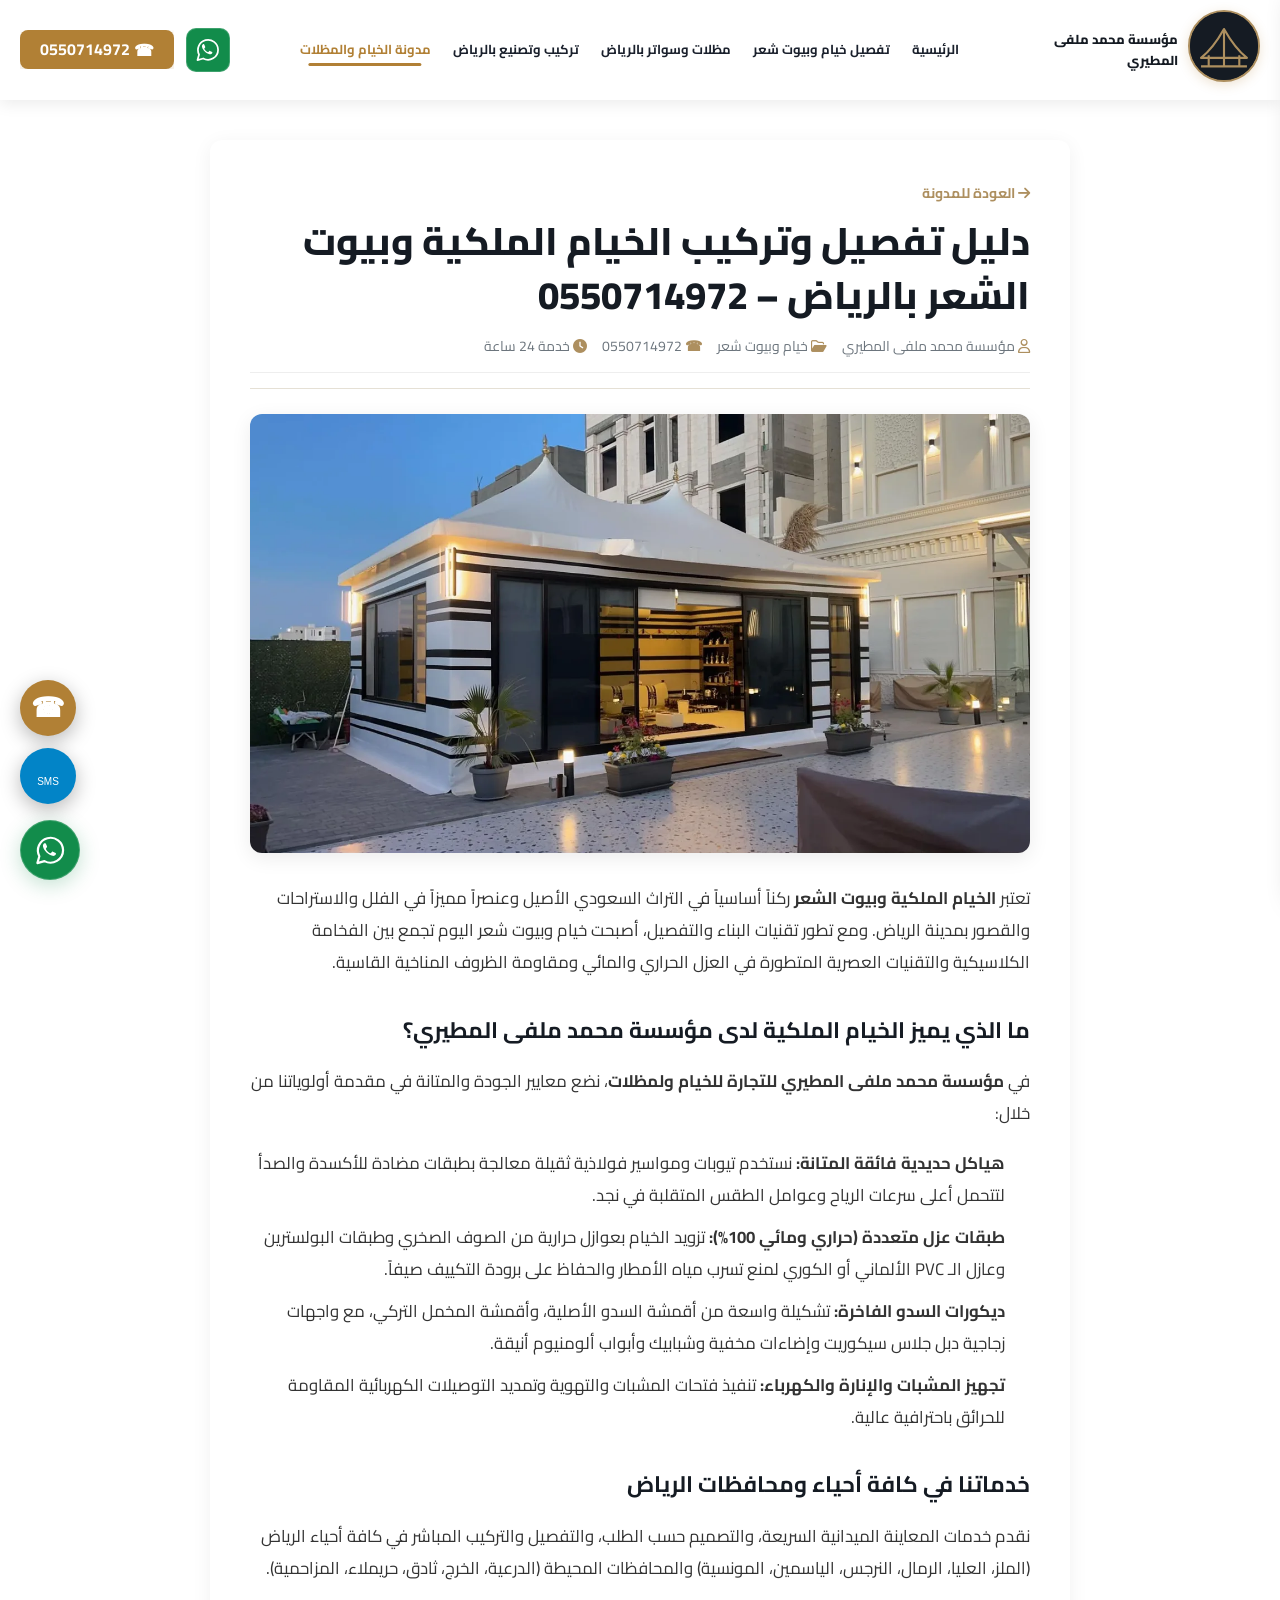
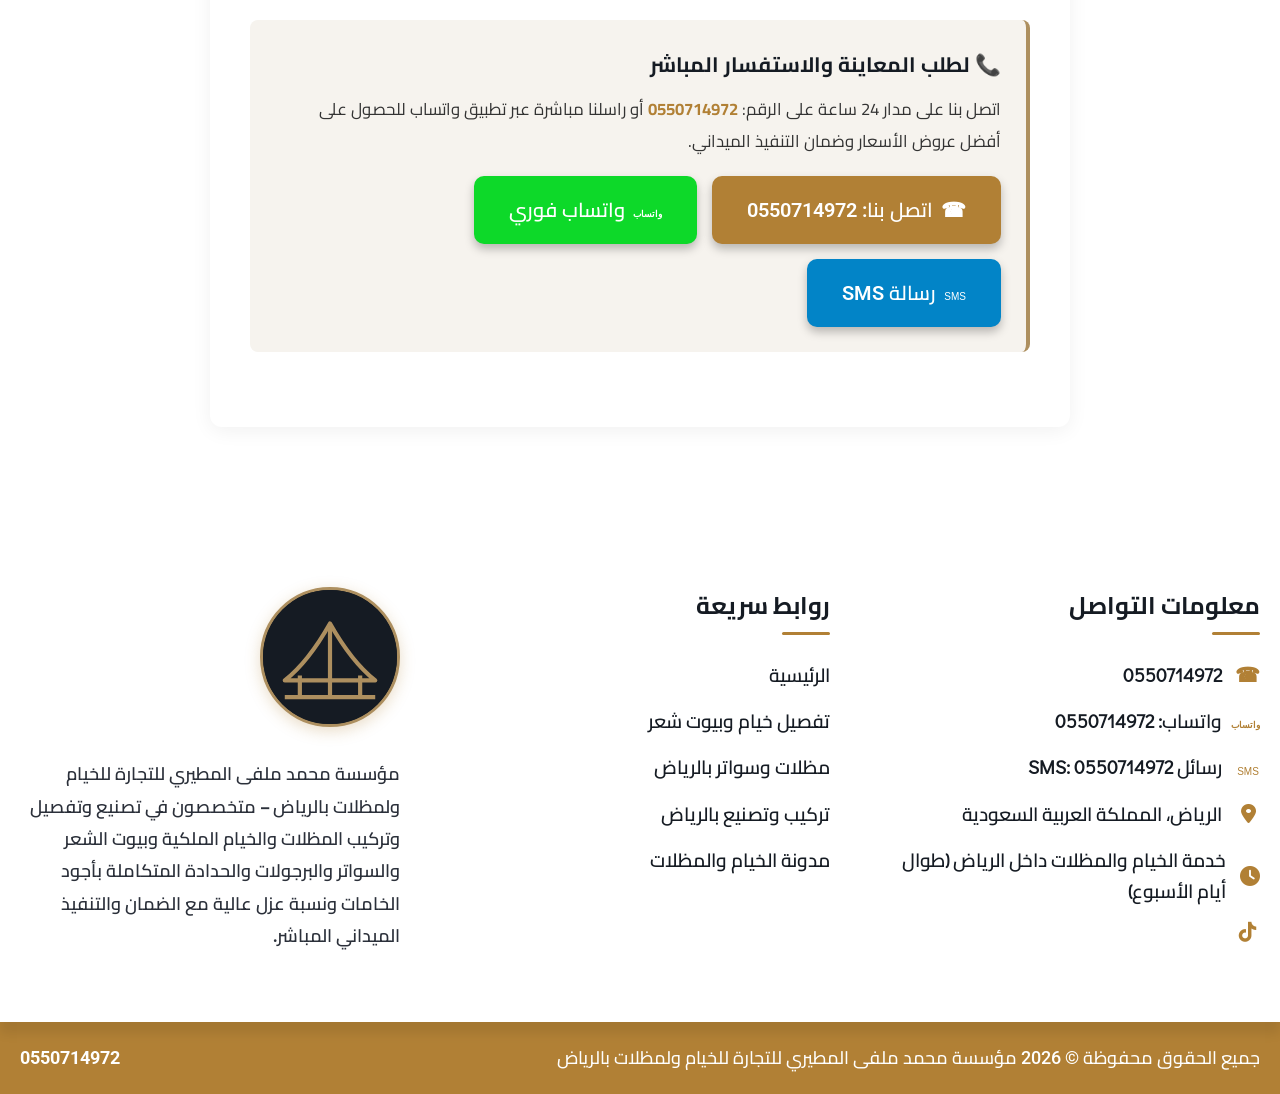
==== commit 676086a3: "Restore original gold palette, typography, and visual styling" ====
--- a/blog-details-1.html
+++ b/blog-details-1.html
@@ -45,7 +45,7 @@
     "description": "دليل شامل لتفصيل وتركيب الخيام الملكية وبيوت الشعر بالرياض مع العزل المائي والحراري وضمان الجودة."
   }
   </script>
-  <link rel="stylesheet" href="assets/css/refresh.css?v=footer-contrast-1">
+  <link rel="stylesheet" href="assets/css/refresh.css?v=gold-1">
 <link rel="stylesheet" href="assets/css/whatsapp.css"></head>
 <body>
 
--- a/assets/css/refresh.css
+++ b/assets/css/refresh.css
@@ -1,19 +1,11 @@
-/* Shared visual refinement for the existing service and article pages. */
-:root{--color-primary:#293f35;--color-dark-navy:#293f35;--color-cream:#f7f5ee;--color-gold:#a38147;--color-gold-btn:#293f35;--color-text-body:#686e65}body{background:#f7f5ee}.site-header{background:#fffefa;box-shadow:0 1px 0 #dedfd3}.brand-logo-img,.footer-logo-img,.drawer-logo-img{border:0!important;border-radius:14px!important;box-shadow:none!important}.elementor-button,.header-phone-btn{border-radius:7px;box-shadow:none;font-family:'Cairo',sans-serif}.btn-gold,.header-phone-btn{background:#293f35!important}.zoom-pulse-button,.zoom-pulse-button:before,.anim-halo-pulse{animation:none!important}.feature-media-box,.contact-media-box{border-width:1px!important;border-color:#d5d7c7!important;border-radius:14px!important;box-shadow:none!important}.dark-grid-section,.gallery-section-dark{background:#293f35}.dark-card-item{border:1px solid #dedfd3;border-radius:12px;box-shadow:none}.dark-card-img{box-shadow:none;border-radius:0}.dark-card-title{font-size:23px}.dark-card-desc,.feature-text-box .elementor-widget-text-editor p{font-size:18px;line-height:1.9}.feature-text-box h2.elementor-heading-title{font-size:34px;line-height:1.7}.gallery-item{border:0;border-radius:12px;box-shadow:none}.contact-form-wrapper{border:1px solid #dedfd3;box-shadow:none;border-radius:12px}.form-control{border:1px solid #c7cbbd}.site-footer{background:#293f35!important}.section-feature-row{padding-block:75px}.reveal-on-scroll{opacity:1!important;transform:none!important;filter:none!important}.header-logo:after{content:'مؤسسة محمد ملفى المطيري';font-size:13px;font-weight:800;margin-right:10px;max-width:150px}.header-inner{gap:15px}.elementor-nav-menu,.nav-menu{gap:12px}.elementor-item,.nav-item a{font-size:13px;padding-inline:5px}.subpage-header{background:#293f35!important}.floating-action-btn{box-shadow:0 4px 15px #293f3520}
-@media(max-width:860px){.header-logo:after{font-size:11px;max-width:130px}.header-inner{gap:9px}.feature-text-box h2.elementor-heading-title{font-size:26px}.section-feature-row{padding-block:48px}}@media(prefers-reduced-motion:reduce){html{scroll-behavior:auto}*,*::before,*::after{animation:none!important;transition:none!important}}
-/* Local glyphs keep essential controls visible when the icon CDN is unavailable. */
-.fa-bars::before{content:'☰'!important;font-family:Arial,sans-serif!important}.fa-phone-alt::before,.fa-phone::before{content:'☎'!important;font-family:Arial,sans-serif!important}.fa-whatsapp::before{content:'واتساب'!important;font-family:Tahoma,sans-serif!important;font-size:9px;font-weight:700}.fa-sms::before{content:'SMS'!important;font:10px Arial,sans-serif!important}.fa-times::before{content:'×'!important;font-family:Arial,sans-serif!important}
-
-/* Footer contrast: the service and article pages use a dark green surface. */
-.site-footer{color:#f7f5ee}
-.site-footer .footer-col-title{color:#fffefa}
-.site-footer .footer-icon-item,
-.site-footer .footer-icon-item a,
-.site-footer .footer-icon-item span,
-.site-footer .footer-logo-desc{color:#e3e8dd}
-.site-footer .footer-icon-item i{color:#dbc597!important}
-.site-footer .footer-col-title::after{background:#dbc597}
-.site-footer a:hover,.site-footer .footer-icon-item a:hover{color:#f0d6a2}
-.site-footer a:focus-visible{outline:2px solid #f0d6a2;outline-offset:5px}
-.subfooter-gold-bar{background:#21342b;color:#f7f5ee;border-top:1px solid #52604d}
-.subfooter-gold-bar a{color:#fffefa}
+/* Original gold, cream, navy, and original typography come from style.css. */
+.header-logo:after{content:'مؤسسة محمد ملفى المطيري';font-family:'Cairo','Roboto',sans-serif;font-size:13px;font-weight:800;margin-right:10px;max-width:150px;color:#151B23}
+.brand-logo-img,.drawer-logo-img,.footer-logo-img{object-fit:contain;background:#151B23}
+.header-inner{gap:15px}.elementor-nav-menu,.nav-menu{gap:12px}.elementor-item,.nav-item a{font-size:13px;padding-inline:5px}
+/* Explicit colors preserve readable text on the original white footer. */
+.site-footer{color:#151B23;background:#fff!important}.site-footer .footer-col-title{color:#151B23}.site-footer .footer-icon-item,.site-footer .footer-icon-item a,.site-footer .footer-icon-item span{color:#151B23}.site-footer .footer-logo-desc{color:#2B303A}.site-footer .footer-icon-item i{color:#B18035!important}.site-footer .footer-col-title:after{background:#B18035}.site-footer .footer-icon-item a:hover{color:#946721}.site-footer a:focus-visible{outline:2px solid #B18035;outline-offset:5px}
+.subfooter-gold-bar{background:#B18035;color:#fff}.subfooter-gold-bar a{color:#fff}
+/* Essential controls remain available without an external icon font. */
+.fa-bars:before{content:'☰'!important;font-family:Arial,sans-serif!important}.fa-phone-alt:before,.fa-phone:before{content:'☎'!important;font-family:Arial,sans-serif!important}.fa-whatsapp:before{content:'واتساب'!important;font-family:Tahoma,sans-serif!important;font-size:9px;font-weight:700}.fa-sms:before{content:'SMS'!important;font:10px Arial,sans-serif!important}.fa-times:before{content:'×'!important;font-family:Arial,sans-serif!important}
+@media(max-width:860px){.header-logo:after{font-size:11px;max-width:130px}.header-inner{gap:9px}}
+@media(prefers-reduced-motion:reduce){html{scroll-behavior:auto}*,*:before,*:after{animation:none!important;transition:none!important}.reveal-on-scroll{opacity:1!important;transform:none!important;filter:none!important}}
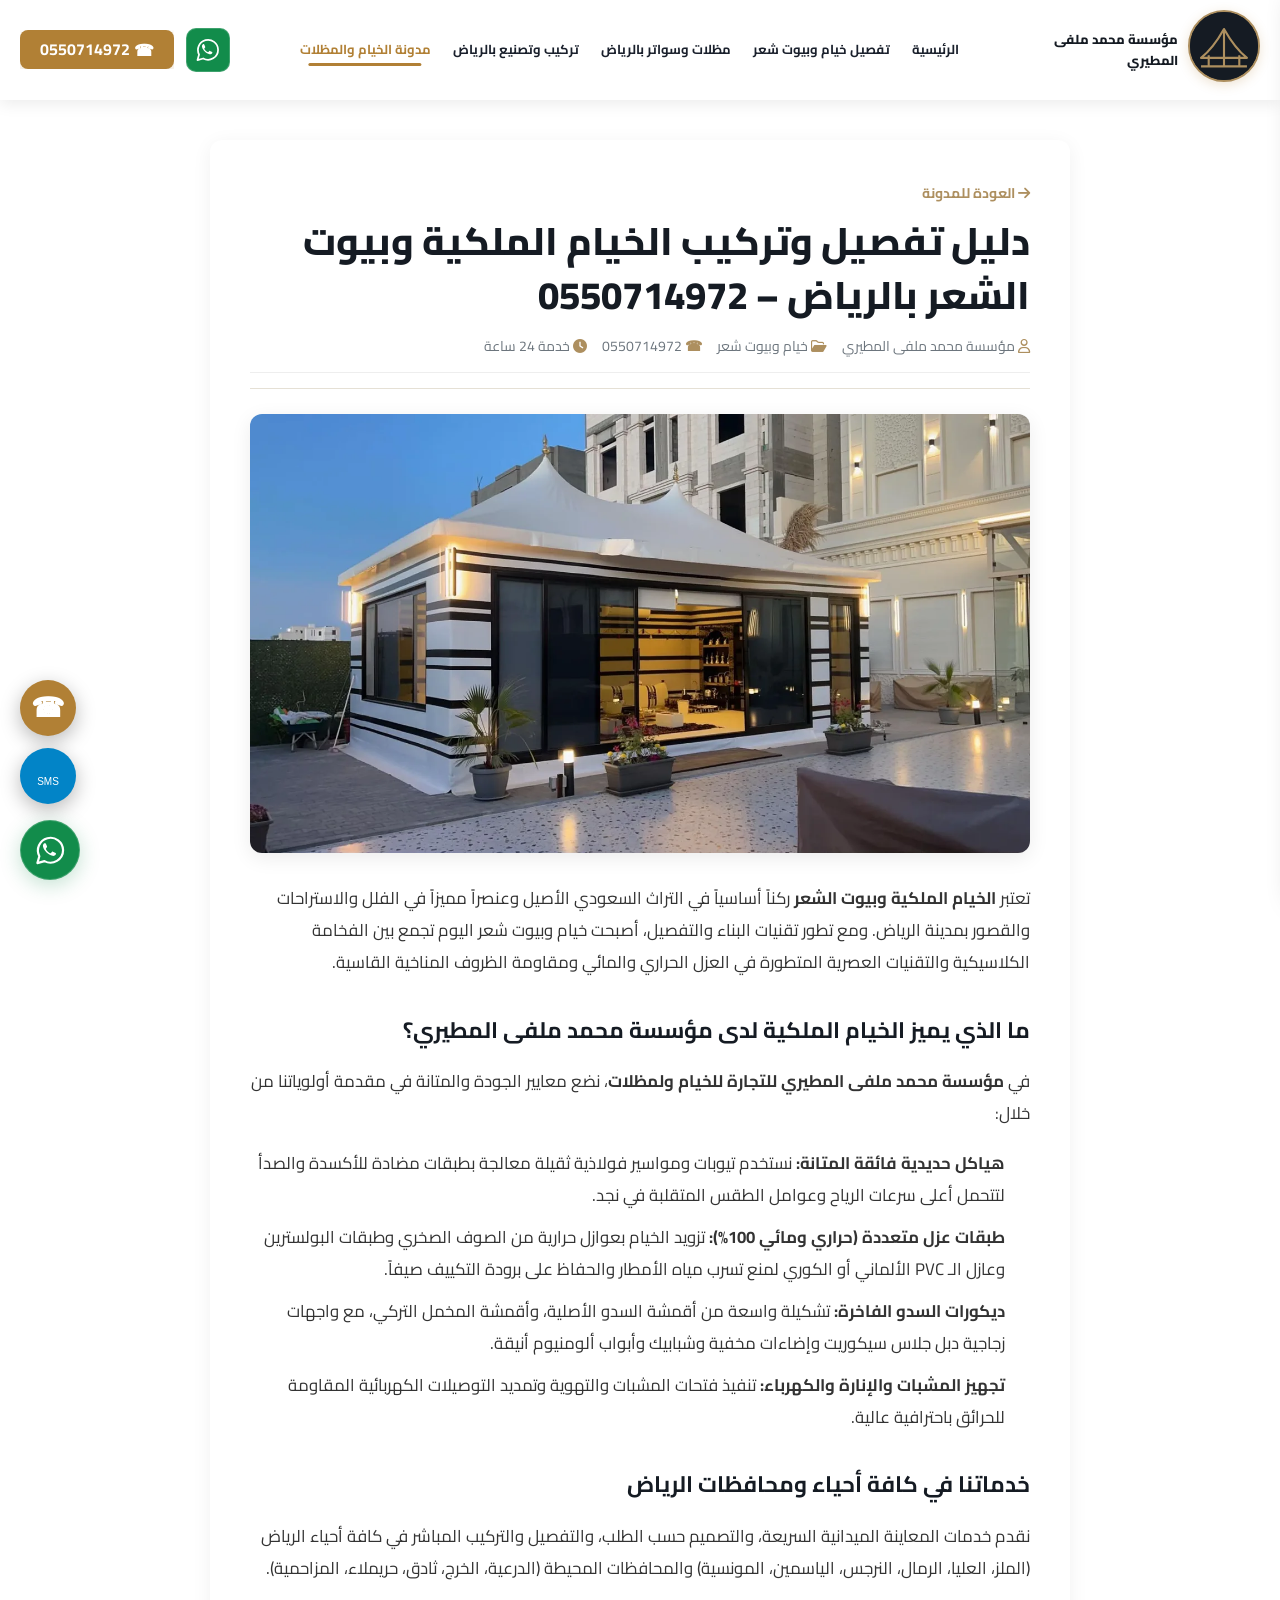
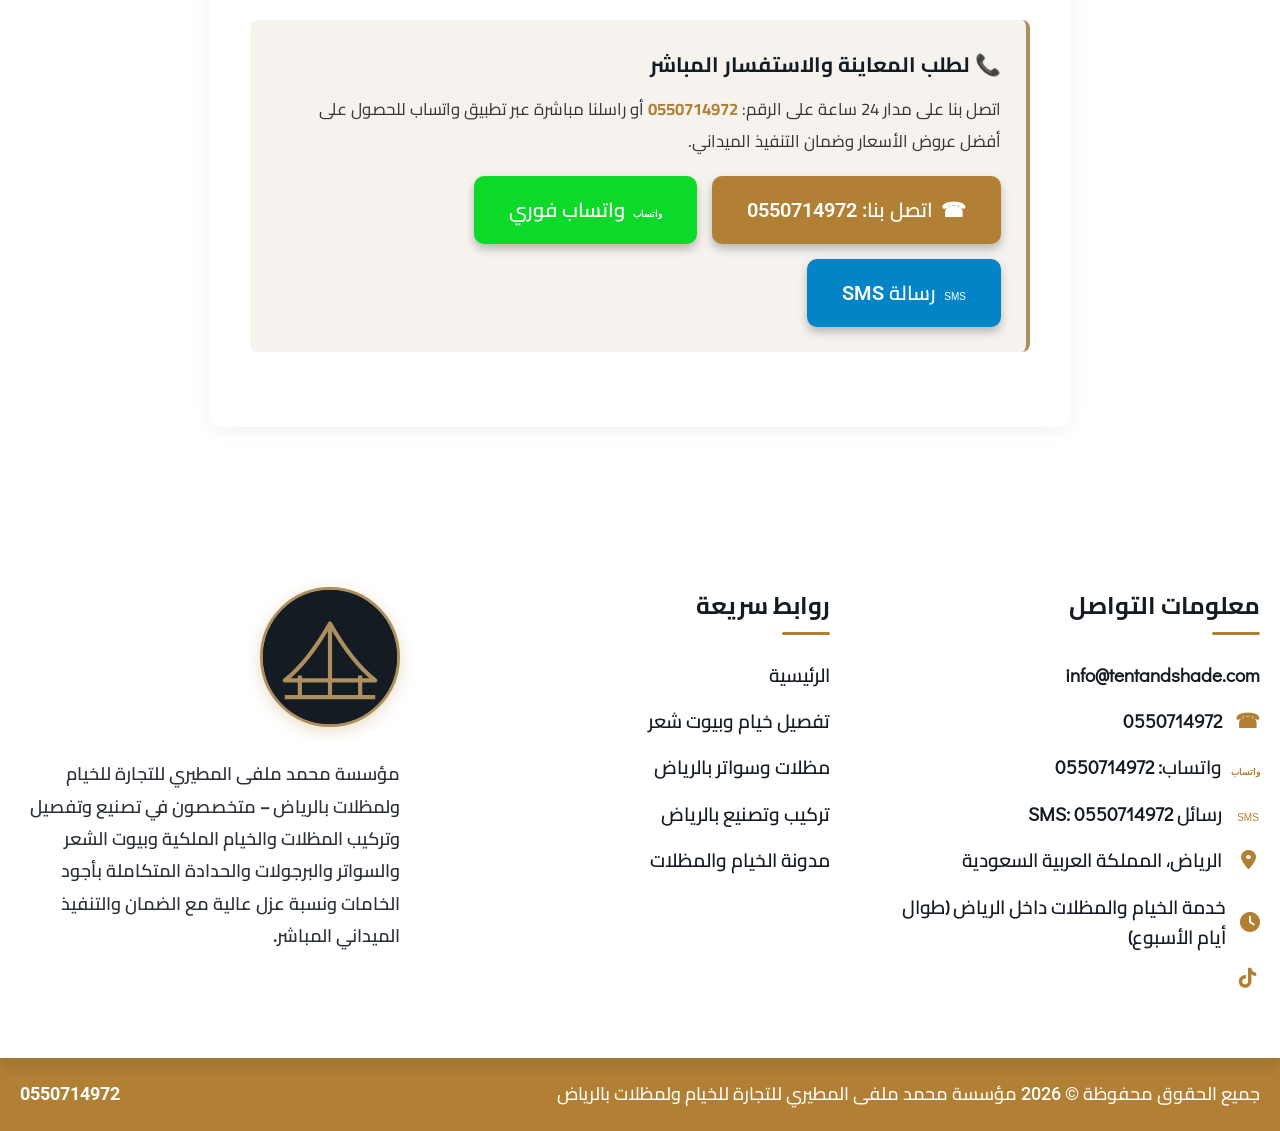
==== commit bf53516d: "Set tentandshade.com canonical domain and business email for SEO" ====
--- a/blog-details-1.html
+++ b/blog-details-1.html
@@ -4,49 +4,40 @@
   <meta charset="UTF-8">
   <meta name="viewport" content="width=device-width, initial-scale=1.0">
   <title>دليل تفصيل وتركيب الخيام الملكية وبيوت الشعر بالرياض – 0550714972 – مؤسسة محمد ملفى المطيري</title>
-  
+
   <!-- SEO Meta Tags -->
   <meta name="robots" content="max-image-preview:large, index, follow">
   <meta name="description" content="دليل شامل لتفصيل وتركيب الخيام الملكية وبيوت الشعر بالرياض – 0550714972 – مؤسسة محمد ملفى المطيري. خيام المنازل والفلل والاستراحات بأجود خامات العزل والتنفيذ الميداني مع الضمان.">
   <meta name="keywords" content="تفصيل خيام ملكية الرياض, بيوت شعر بالرياض, خيام منازل وفلل, تركيب خيام الرياض, مؤسسة محمد ملفى المطيري, 0550714972">
-  
+
   <!-- Open Graph -->
   <meta property="og:type" content="article">
   <meta property="og:title" content="دليل تفصيل وتركيب الخيام الملكية وبيوت الشعر بالرياض – 0550714972 – مؤسسة محمد ملفى المطيري">
   <meta property="og:description" content="أحدث تصاميم ومواصفات تفصيل الخيام الملكية وبيوت الشعر التراثية والعصرية بالرياض مع العزل والضمان.">
-  <meta property="og:image" content="assets/images/tentImages/image copy.webp">
-  
+
+
   <!-- Favicon -->
   <link rel="icon" href="assets/images/brand-mark.svg" type="image/svg+xml">
-  
+
   <!-- Stylesheets -->
   <link rel="stylesheet" href="assets/css/style.css">
   <link rel="stylesheet" href="https://cdnjs.cloudflare.com/ajax/libs/font-awesome/6.4.2/css/all.min.css">
-  
+
   <!-- Schema.org BlogPosting -->
-  <script type="application/ld+json">
-  {
-    "@context": "https://schema.org",
-    "@type": "BlogPosting",
-    "headline": "دليل تفصيل وتركيب الخيام الملكية وبيوت الشعر بالرياض",
-    "image": "https://mhn-dedevze.github.io/tent_cousin/assets/images/tentImages/image%20copy.webp",
-    "author": {
-      "@type": "Organization",
-      "name": "مؤسسة محمد ملفى المطيري للتجارة للخيام ولمظلات"
-    },
-    "publisher": {
-      "@type": "Organization",
-      "name": "مؤسسة محمد ملفى المطيري للتجارة للخيام ولمظلات",
-      "logo": {
-        "@type": "ImageObject",
-        "url": "https://mhn-dedevze.github.io/tent_cousin/assets/images/brand-mark.svg"
-      }
-    },
-    "description": "دليل شامل لتفصيل وتركيب الخيام الملكية وبيوت الشعر بالرياض مع العزل المائي والحراري وضمان الجودة."
-  }
-  </script>
+
   <link rel="stylesheet" href="assets/css/refresh.css?v=gold-1">
-<link rel="stylesheet" href="assets/css/whatsapp.css"></head>
+<link rel="stylesheet" href="assets/css/whatsapp.css">
+<link rel="canonical" href="https://tentandshade.com/blog-details-1">
+<meta property="og:url" content="https://tentandshade.com/blog-details-1">
+<meta property="og:site_name" content="مؤسسة محمد ملفى المطيري للتجارة للخيام ولمظلات">
+<meta property="og:locale" content="ar_SA">
+<meta property="og:image" content="https://tentandshade.com/assets/images/tentImages/image%20copy.webp">
+<meta name="twitter:card" content="summary_large_image">
+<meta name="twitter:title" content="دليل تفصيل وتركيب الخيام الملكية وبيوت الشعر بالرياض – 0550714972 – مؤسسة محمد ملفى المطيري">
+<meta name="twitter:description" content="دليل شامل لتفصيل وتركيب الخيام الملكية وبيوت الشعر بالرياض – 0550714972 – مؤسسة محمد ملفى المطيري. خيام المنازل والفلل والاستراحات بأجود خامات العزل والتنفيذ الميداني مع الضمان.">
+<meta name="twitter:image" content="https://tentandshade.com/assets/images/tentImages/image%20copy.webp">
+<script type="application/ld+json">{"@context": "https://schema.org", "@graph": [{"@type": "HomeAndConstructionBusiness", "@id": "https://tentandshade.com/#business", "name": "مؤسسة محمد ملفى المطيري للتجارة للخيام ولمظلات", "url": "https://tentandshade.com/", "email": "info@tentandshade.com", "telephone": "+966550714972", "image": "https://tentandshade.com/assets/images/tentImages/image%20copy.webp", "logo": "https://tentandshade.com/assets/images/brand-mark.svg", "address": {"@type": "PostalAddress", "addressLocality": "الرياض", "addressCountry": "SA"}, "areaServed": {"@type": "City", "name": "الرياض"}, "contactPoint": {"@type": "ContactPoint", "contactType": "customer service", "telephone": "+966550714972", "email": "info@tentandshade.com", "availableLanguage": "ar"}}, {"@type": "WebSite", "@id": "https://tentandshade.com/#website", "url": "https://tentandshade.com/", "name": "مؤسسة محمد ملفى المطيري للتجارة للخيام ولمظلات", "inLanguage": "ar", "publisher": {"@id": "https://tentandshade.com/#business"}}, {"@type": "WebPage", "@id": "https://tentandshade.com/blog-details-1#webpage", "url": "https://tentandshade.com/blog-details-1", "name": "دليل تفصيل وتركيب الخيام الملكية وبيوت الشعر بالرياض – 0550714972 – مؤسسة محمد ملفى المطيري", "description": "دليل شامل لتفصيل وتركيب الخيام الملكية وبيوت الشعر بالرياض – 0550714972 – مؤسسة محمد ملفى المطيري. خيام المنازل والفلل والاستراحات بأجود خامات العزل والتنفيذ الميداني مع الضمان.", "inLanguage": "ar", "isPartOf": {"@id": "https://tentandshade.com/#website"}, "about": {"@id": "https://tentandshade.com/#business"}}, {"@type": "BlogPosting", "headline": "دليل تفصيل وتركيب الخيام الملكية وبيوت الشعر بالرياض", "image": "https://tentandshade.com/assets/images/tentImages/image%20copy.webp", "author": {"@type": "Organization", "name": "مؤسسة محمد ملفى المطيري للتجارة للخيام ولمظلات"}, "publisher": {"@id": "https://tentandshade.com/#business"}, "description": "دليل شامل لتفصيل وتركيب الخيام الملكية وبيوت الشعر بالرياض مع العزل المائي والحراري وضمان الجودة.", "@id": "https://tentandshade.com/blog-details-1#article", "url": "https://tentandshade.com/blog-details-1", "mainEntityOfPage": {"@id": "https://tentandshade.com/blog-details-1#webpage"}}]}</script>
+</head>
 <body>
 
   <!-- Header -->
@@ -123,7 +114,7 @@
     <article class="section bg-white" style="padding: 40px 0 70px 0;">
       <div class="e-con-boxed">
         <div class="article-container" style="max-width: 860px; margin: 0 auto;">
-          
+
           <header class="article-header" style="margin-bottom: 25px;">
             <div style="margin-bottom: 10px;">
               <a href="blog.html" style="color: #AD8F5F; text-decoration: none; font-weight: 700; font-size: 14px;"><i class="fas fa-arrow-right"></i> العودة للمدونة</a>
@@ -185,6 +176,7 @@
         <div class="footer-col">
           <h3 class="footer-col-title">معلومات التواصل</h3>
           <ul class="footer-icon-list">
+<li class="footer-icon-item"><a href="mailto:info@tentandshade.com"><bdi>info@tentandshade.com</bdi></a></li>
             <li class="footer-icon-item">
               <i class="fas fa-phone-alt" style="color: #B18035;"></i>
               <a href="tel:0550714972" style="font-weight: 700; direction: ltr;">0550714972</a>
@@ -207,7 +199,7 @@
             </li>
             <li class="footer-icon-item">
               <i class="fab fa-tiktok" style="color: #FFFFFF;"></i>
-              
+
             </li>
           </ul>
         </div>
@@ -249,13 +241,13 @@
 
   <!-- Floating Quick Actions -->
   <div class="floating-actions-container">
-    
+
     <a href="tel:0550714972" class="floating-action-btn phone" title="اتصال"><i class="fas fa-phone-alt"></i></a>
     <a href="sms:+966550714972" class="floating-action-btn sms" title="SMS"><i class="fas fa-sms"></i></a>
-    
+
   </div>
 
   <!-- Main JavaScript -->
   <script src="assets/js/main.js"></script>
 <a class="sticky-whatsapp" href="https://wa.me/966550714972" target="_blank" rel="noopener noreferrer" aria-label="تواصل عبر واتساب" title="واتساب 0550714972"><img src="assets/images/whatsapp.svg" width="28" height="28" alt=""></a></body>
-</html>+</html>
